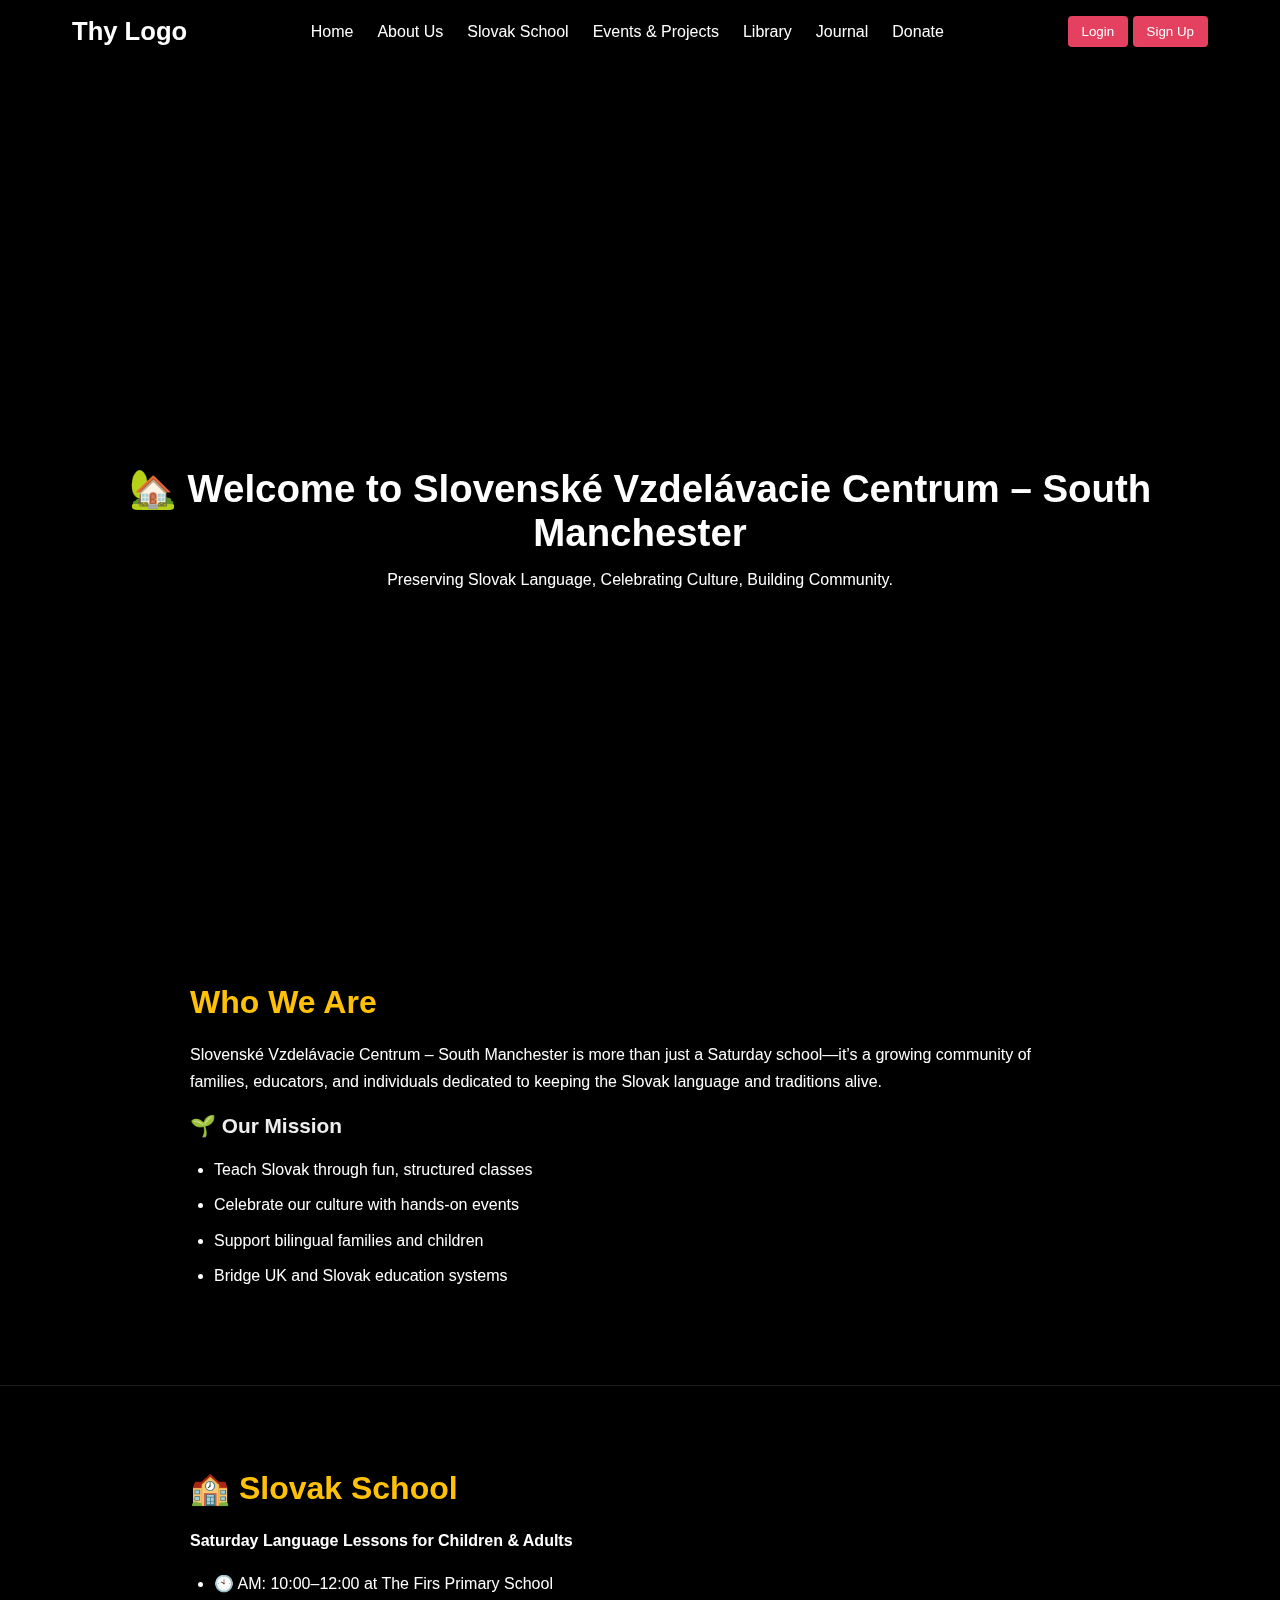
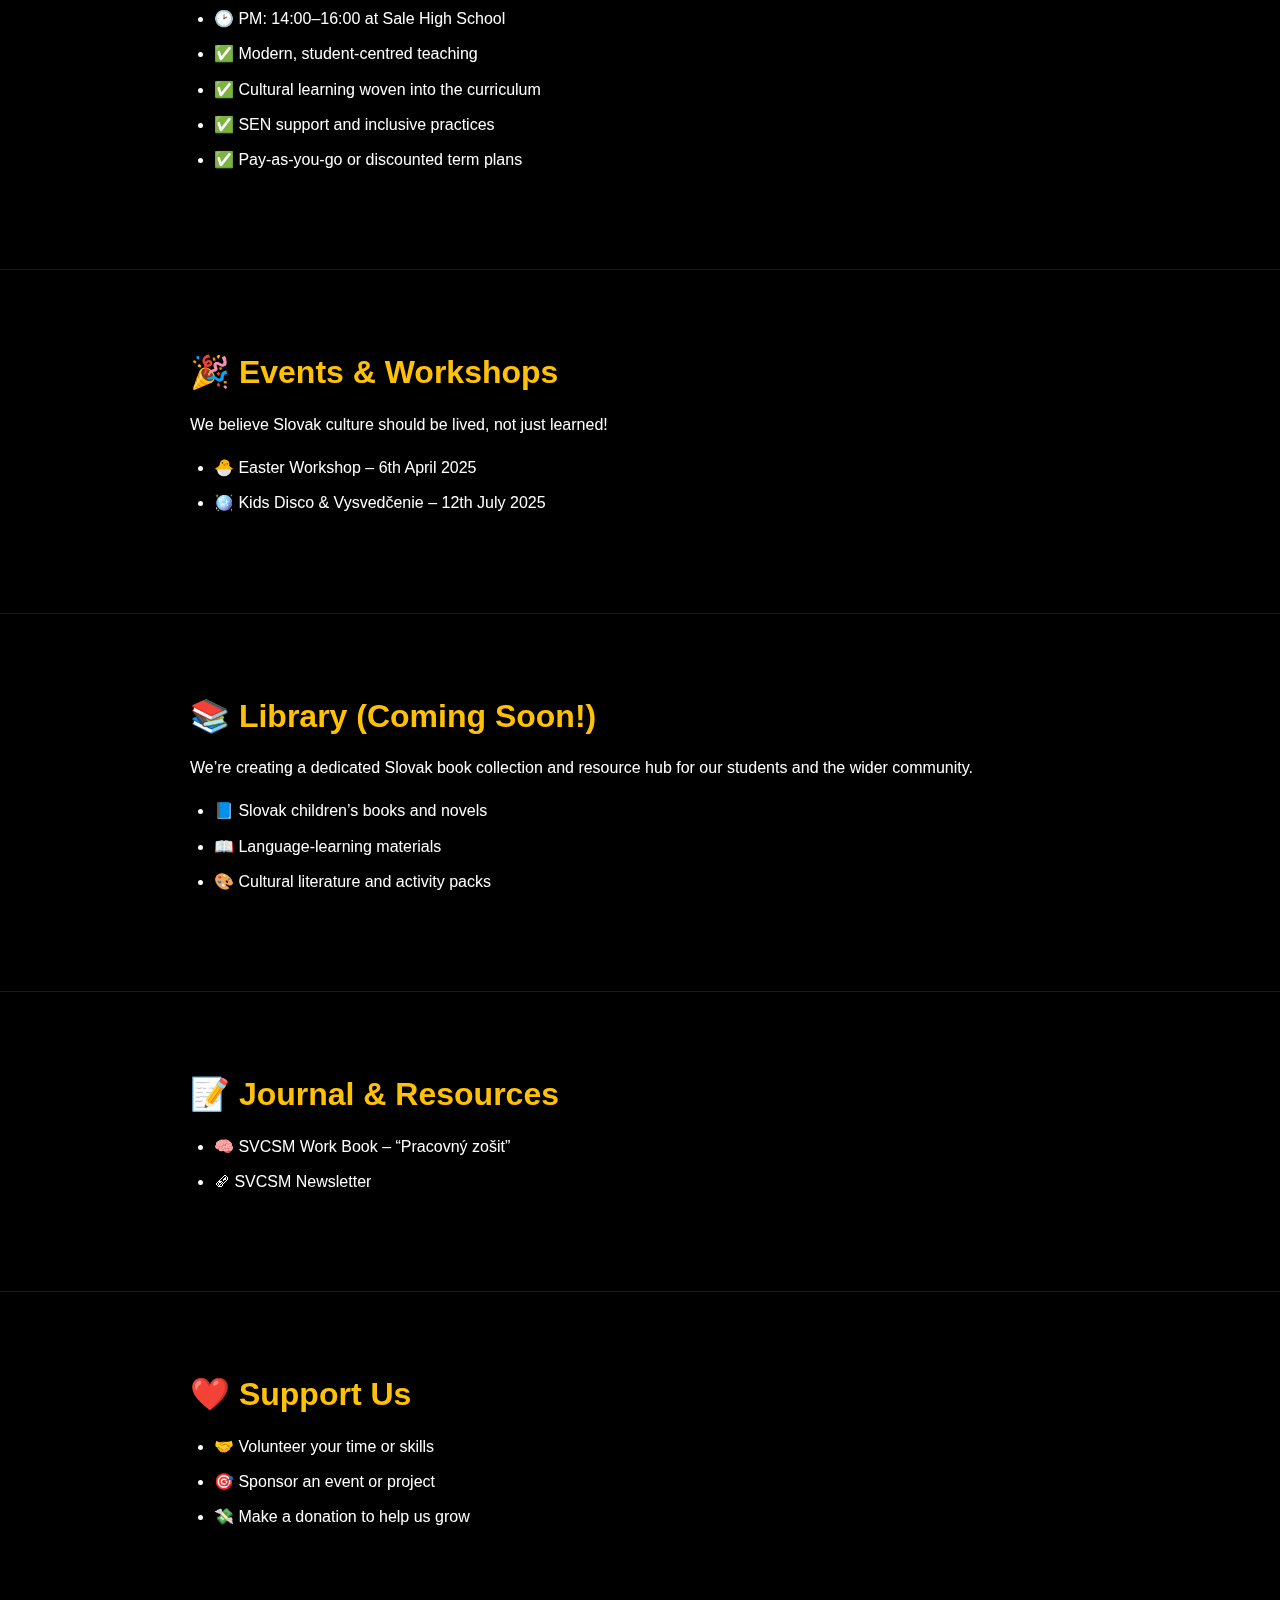
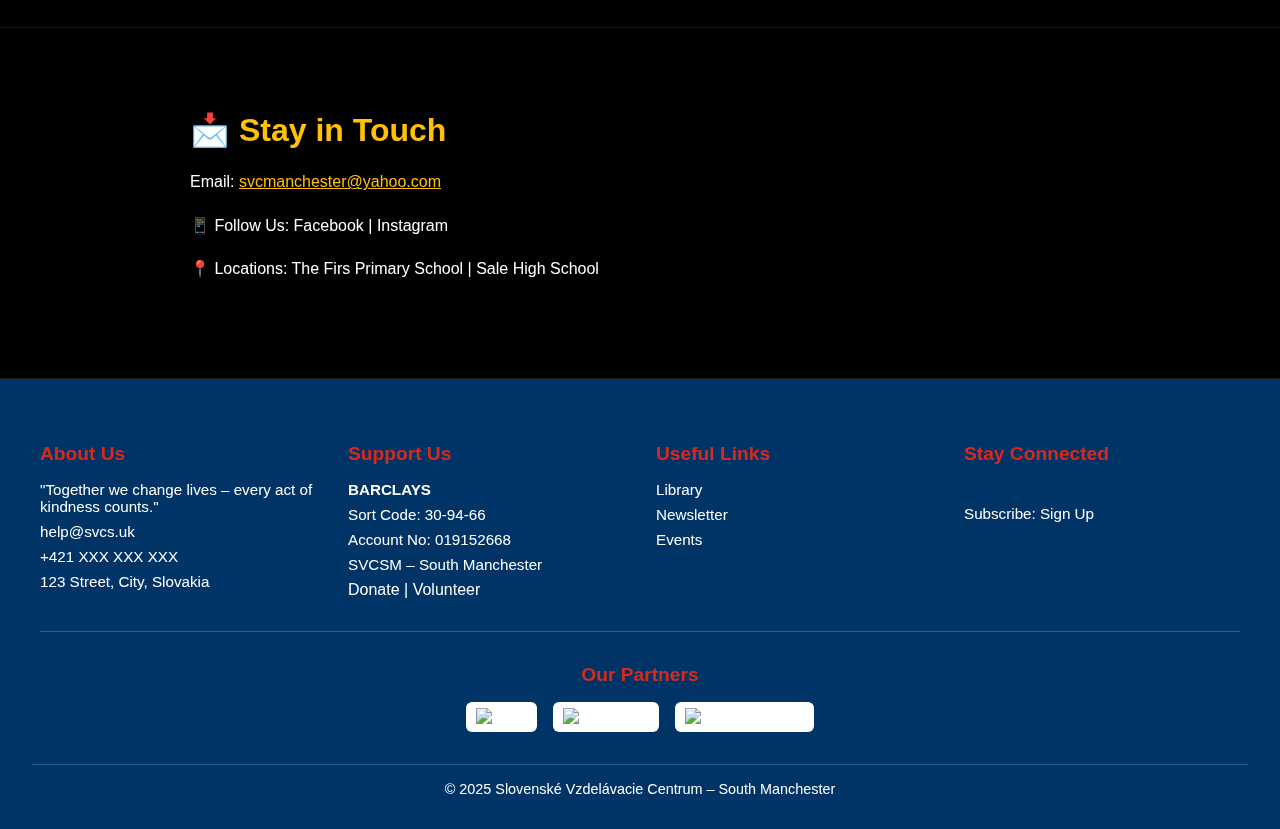
==== index.html @ 6790c88e "Update index.html" ====
<!DOCTYPE html>
<html lang="en">
<head>
  <meta charset="UTF-8" />
  <meta name="viewport" content="width=device-width, initial-scale=1.0"/>
  <title>Home</title>
  <link rel="stylesheet" href="css/index.css" />
</head>
<body>

  <!--Video Background -->
<div class="youtube-background">
  <iframe
    src="https://www.youtube.com/embed/wFijCHeNW6w?autoplay=1&mute=1&controls=0&showinfo=0&loop=1&playlist=wFijCHeNW6w&modestbranding=1"
    frameborder="0"
    allow="autoplay"
    allowfullscreen
  ></iframe>
</div>

  <!-- Header -->
  <header class="header">
    <div class="header-container">
      <div class="site-logo">Thy Logo</div>
      <nav class="nav" id="main-nav">
        <a href="index.html">Home</a>
        <a href="About_Us.html">About Us</a>
        <a href="Slovak_School.html">Slovak School</a>
        <a href="Events_&_Projects.html">Events & Projects</a>
        <a href="Library.html">Library</a>
        <a href="Journal.html">Journal</a>
        <a href="Journal.html">Donate</a>
      </nav>
      <div class="nav-right">
        <div class="auth-buttons">
          <button id="login-btn">Login</button>
          <button id="signup-btn">Sign Up</button>
        </div>
        <div class="burger" id="burger">
          <div></div><div></div><div></div>
        </div>
      </div>
    </div>
  </header>

  <!-- Hero Section -->
  <section class="hero">
    <div class="hero-video-container">
      <video autoplay muted loop playsinline>
        <source src="video/background.mp4" type="video/mp4" />
      </video>
      <div class="hero-text">
        <h1>🏡 Welcome to Slovenské Vzdelávacie Centrum – South Manchester</h1>
        <p>Preserving Slovak Language, Celebrating Culture, Building Community.</p>
      </div>
    </div>
  </section>

  <!-- Content Sections -->
  <main>
    <section id="about" class="section">
      <div class="section-content">
        <h2>Who We Are</h2>
        <p>Slovenské Vzdelávacie Centrum – South Manchester is more than just a Saturday school—it’s a growing community of families, educators, and individuals dedicated to keeping the Slovak language and traditions alive.</p>
        <h3>🌱 Our Mission</h3>
        <ul>
          <li>Teach Slovak through fun, structured classes</li>
          <li>Celebrate our culture with hands-on events</li>
          <li>Support bilingual families and children</li>
          <li>Bridge UK and Slovak education systems</li>
        </ul>
      </div>
    </section>

    <section id="school" class="section">
      <div class="section-content">
        <h2>🏫 Slovak School</h2>
        <p><strong>Saturday Language Lessons for Children & Adults</strong></p>
        <ul>
          <li>🕙 AM: 10:00–12:00 at The Firs Primary School</li>
          <li>🕑 PM: 14:00–16:00 at Sale High School</li>
          <li>✅ Modern, student-centred teaching</li>
          <li>✅ Cultural learning woven into the curriculum</li>
          <li>✅ SEN support and inclusive practices</li>
          <li>✅ Pay-as-you-go or discounted term plans</li>
        </ul>
      </div>
    </section>

    <section id="events" class="section">
      <div class="section-content">
        <h2>🎉 Events & Workshops</h2>
        <p>We believe Slovak culture should be lived, not just learned!</p>
        <ul>
          <li>🐣 Easter Workshop – 6th April 2025</li>
          <li>🪩 Kids Disco & Vysvedčenie – 12th July 2025</li>
        </ul>
      </div>
    </section>

    <section id="library" class="section">
      <div class="section-content">
        <h2>📚 Library (Coming Soon!)</h2>
        <p>We’re creating a dedicated Slovak book collection and resource hub for our students and the wider community.</p>
        <ul>
          <li>📘 Slovak children’s books and novels</li>
          <li>📖 Language-learning materials</li>
          <li>🎨 Cultural literature and activity packs</li>
        </ul>
      </div>
    </section>

    <section id="journal" class="section">
      <div class="section-content">
        <h2>📝 Journal & Resources</h2>
        <ul>
          <li>🧠 SVCSM Work Book – “Pracovný zošit”</li>
          <li>🗞 SVCSM Newsletter</li>
        </ul>
      </div>
    </section>

    <section id="support" class="section">
      <div class="section-content">
        <h2>❤️ Support Us</h2>
        <ul>
          <li>🤝 Volunteer your time or skills</li>
          <li>🎯 Sponsor an event or project</li>
          <li>💸 Make a donation to help us grow</li>
        </ul>
      </div>
    </section>

    <section id="contact" class="section">
      <div class="section-content">
        <h2>📩 Stay in Touch</h2>
        <p>Email: <a href="mailto:svcmanchester@yahoo.com" class="highlight-link">svcmanchester@yahoo.com</a></p>
        <p>📱 Follow Us: Facebook | Instagram</p>
        <p>📍 Locations: The Firs Primary School | Sale High School</p>
      </div>
    </section>
  </main>

  <!-- Modals -->
  <div class="modal" id="login-modal">
    <div class="modal-box">
      <span class="close" data-close="login-modal">&times;</span>
      <h2>Login</h2>
      <form>
        <input type="email" placeholder="Email" required />
        <input type="password" placeholder="Password" required />
        <button type="submit">Login</button>
        <p>Or login with:</p>
        <button class="fb">Facebook</button>
        <button class="google">Google</button>
      </form>
    </div>
  </div>

  <div class="modal" id="signup-modal">
    <div class="modal-box">
      <span class="close" data-close="signup-modal">&times;</span>
      <h2>Sign Up</h2>
      <form>
        <input type="email" placeholder="Email" required />
        <input type="password" placeholder="Password" required />
        <input type="password" placeholder="Confirm Password" required />
        <button type="submit">Sign Up</button>
        <p>Or sign up with:</p>
        <button class="fb">Facebook</button>
        <button class="google">Google</button>
      </form>
    </div>
  </div>

  <!-- Footer -->
<footer class="footer">
  <div class="footer-top">
    <div class="footer-box">
      <h3><i class="fas fa-info-circle"></i> About Us</h3>
      <p>"Together we change lives – every act of kindness counts."</p>
      <p><i class="fas fa-envelope"></i> help@svcs.uk</p>
      <p><i class="fas fa-phone-alt"></i> +421 XXX XXX XXX</p>
      <p><i class="fas fa-map-marker-alt"></i> 123 Street, City, Slovakia</p>
    </div>

    <div class="footer-box">
      <h3><i class="fas fa-hands-helping"></i> Support Us</h3>
      <p><strong>BARCLAYS</strong></p>
      <p>Sort Code: 30-94-66</p>
      <p>Account No: 019152668</p>
      <p>SVCSM – South Manchester</p>
      <a href="#support">Donate</a> | <a href="#support">Volunteer</a>
    </div>

    <div class="footer-box">
      <h3><i class="fas fa-link"></i> Useful Links</h3>
      <ul>
        <li><a href="#library">Library</a></li>
        <li><a href="#journal">Newsletter</a></li>
        <li><a href="#events">Events</a></li>
      </ul>
    </div>

    <div class="footer-box">
      <h3><i class="fas fa-share-alt"></i> Stay Connected</h3>
      <div class="social-icons">
        <a href="#"><i class="fab fa-facebook-f"></i></a>
        <a href="#"><i class="fab fa-instagram"></i></a>
        <a href="#"><i class="fab fa-youtube"></i></a>
      </div>
      <p>Subscribe: <a href="#">Sign Up</a></p>
    </div>
  </div>

  <!-- Partner Logos (now bottom full-width) -->
  <div class="footer-partners">
    <h3><i class="fas fa-ribbon"></i> Our Partners</h3>
    <div class="partner-logos">
      <img src="img/logo-umb.png" alt="UMB" />
      <img src="img/logo-morrisons.png" alt="Morrisons" />
      <img src="img/logo-cafe.png" alt="Porta134 Café" />
    </div>
  </div>

  <div class="footer-bottom">
    <p>&copy; 2025 Slovenské Vzdelávacie Centrum – South Manchester</p>
  </div>
</footer>

  <script src="scripts/index.js" defer></script>
</body>
</html>
---- css/index.css ----
/* Base Reset */
* {
  margin: 0;
  padding: 0;
  box-sizing: border-box;
}
html {
  scroll-behavior: smooth;
}
body {
  font-family: Arial, sans-serif;
  background-color: #000;
  color: #fff;
}

/* Video Background */
.youtube-background {
  position: fixed;
  top: 0;
  left: 0;
  width: 100%;
  height: 100%;
  overflow: hidden;
  z-index: -1;
}

.youtube-background iframe {
  position: absolute;
  top: 50%;
  left: 50%;
  width: 100vw;
  height: 56.25vw;      
  min-width: 177.77vh;   
  min-height: 100vh;
  transform: translate(-50%, -50%);
  pointer-events: none; 
  border: none;
}

/* Header */
.header {
  position: fixed;
  top: 0;
  width: 100%;
  background: rgba(0,0,0,0.7);
  backdrop-filter: blur(10px);
  z-index: 999;
  animation: slideDown 0.7s ease-in-out;
}
.header-container {
  max-width: 1200px;
  margin: 0 auto;
  padding: 1rem 2rem;
  display: flex;
  align-items: center;
  justify-content: space-between;
  flex-wrap: wrap;
}
.site-logo {
  font-size: 1.6rem;
  font-weight: bold;
  color: #fff;
}

/* Navigtion */
.nav {
  display: flex;
  flex-wrap: wrap;
  justify-content: center;
  gap: 1.5rem;
}
.nav a {
  color: white;
  text-decoration: none;
  position: relative;
  font-weight: 500;
}
.nav a::after {
  content: "";
  width: 0;
  height: 2px;
  background: #fff;
  position: absolute;
  bottom: -3px;
  left: 0;
  transition: width 0.3s ease;
}
.nav a:hover::after {
  width: 100%;
}

/* Auth Buttons & Burger */
.nav-right {
  display: flex;
  align-items: center;
  gap: 1rem;
}
.auth-buttons button {
  background: #e4405f;
  border: none;
  padding: 8px 14px;
  color: white;
  border-radius: 4px;
  cursor: pointer;
}
.burger {
  display: none;
  flex-direction: column;
  gap: 4px;
  cursor: pointer;
}
.burger div {
  width: 25px;
  height: 3px;
  background: white;
}

/* Hero Section */
.hero {
  height: 100vh;
  display: flex;
  justify-content: center;
  align-items: center;
  text-align: center;
  padding: 2rem;
}
.hero h1 {
  font-size: 2.4rem;
  margin-bottom: 1rem;
}

/* Content Sections */
.section {
  display: flex;
  justify-content: center;
  padding: 5rem 2rem;
  background-color: rgba(0, 0, 0, 0.85);
  border-bottom: 1px solid rgba(255, 255, 255, 0.1);
}
.section-content {
  max-width: 900px;
  width: 100%;
  text-align: left;
}
.section h2, .section h3 {
  font-weight: 700;
  line-height: 1.4;
  margin-bottom: 1rem;
}
.section h2 {
  font-size: 2rem;
  color: #ffc107;
}
.section h3 {
  font-size: 1.3rem;
  color: #eee;
}
.section p {
  line-height: 1.7;
  font-size: 1rem;
  margin-bottom: 1rem;
}
.section ul {
  margin: 1rem 0;
  padding-left: 1.5rem;
  line-height: 1.7;
  font-size: 1rem;
}
.section ul li {
  margin-bottom: 0.5rem;
}

/* Modals */
.modal {
  display: none;
  position: fixed;
  z-index: 1001;
  top: 0;
  left: 0;
  background: rgba(0,0,0,0.8);
  width: 100%;
  height: 100%;
  justify-content: center;
  align-items: center;
}
.modal-box {
  background: white;
  color: black;
  padding: 2rem;
  border-radius: 10px;
  width: 90%;
  max-width: 400px;
  position: relative;
}
.modal-box input,
.modal-box button {
  width: 100%;
  margin: 0.5rem 0;
  padding: 10px;
}
.modal-box .fb {
  background-color: #3B5998;
  color: white;
}
.modal-box .google {
  background-color: #dd4b39;
  color: white;
}
.close {
  position: absolute;
  right: 15px;
  top: 10px;
  font-size: 24px;
  cursor: pointer;
}

/* Footer */
.footer {
  background-color: #003366;
  color: #fff;
  padding: 4rem 2rem 2rem;
}

.footer-top {
  display: grid;
  grid-template-columns: repeat(auto-fit, minmax(250px, 1fr));
  gap: 2rem;
  max-width: 1200px;
  margin: 0 auto 2rem;
}

.footer-box h3 {
  color: #D52B1E;
  margin-bottom: 1rem;
  font-size: 1.2rem;
}
.footer-box p,
.footer-box li {
  font-size: 0.95rem;
  margin-bottom: 0.5rem;
}
.footer-box a {
  color: #fff;
  text-decoration: none;
}
.footer-box a:hover {
  text-decoration: underline;
}
.footer-box ul {
  list-style: none;
  padding: 0;
}

.social-icons a {
  margin-right: 0.5rem;
  font-size: 1.3rem;
  color: white;
}

.footer-partners {
  max-width: 1200px;
  margin: 0 auto 2rem;
  padding-top: 2rem;
  border-top: 1px solid rgba(255,255,255,0.2);
  text-align: center;
}

.footer-partners h3 {
  color: #D52B1E;
  margin-bottom: 1rem;
  font-size: 1.2rem;
}

.partner-logos {
  display: flex;
  justify-content: center;
  flex-wrap: wrap;
  gap: 1rem;
}

.partner-logos img {
  max-height: 50px;
  background: white;
  padding: 6px 10px;
  border-radius: 6px;
}

.footer-bottom {
  text-align: center;
  font-size: 0.9rem;
  border-top: 1px solid rgba(255,255,255,0.2);
  padding-top: 1rem;
}

/* Animations & Responsive */
@keyframes slideDown {
  from { transform: translateY(-30px); opacity: 0; }
  to   { transform: translateY(0); opacity: 1; }
}
@media (max-width: 768px) {
  .nav {
    display: none;
    flex-direction: column;
    width: 100%;
    background: rgba(0, 0, 0, 0.95);
    padding: 1rem;
    border-radius: 8px;
  }
  .nav.active {
    display: flex;
  }
  .burger {
    display: flex;
  }
}

.highlight-link {
  color: #ffc107;
  font-weight: 500;
  text-decoration: underline;
}
.highlight-link:hover {
  color: #fff;
  text-decoration: none;
}
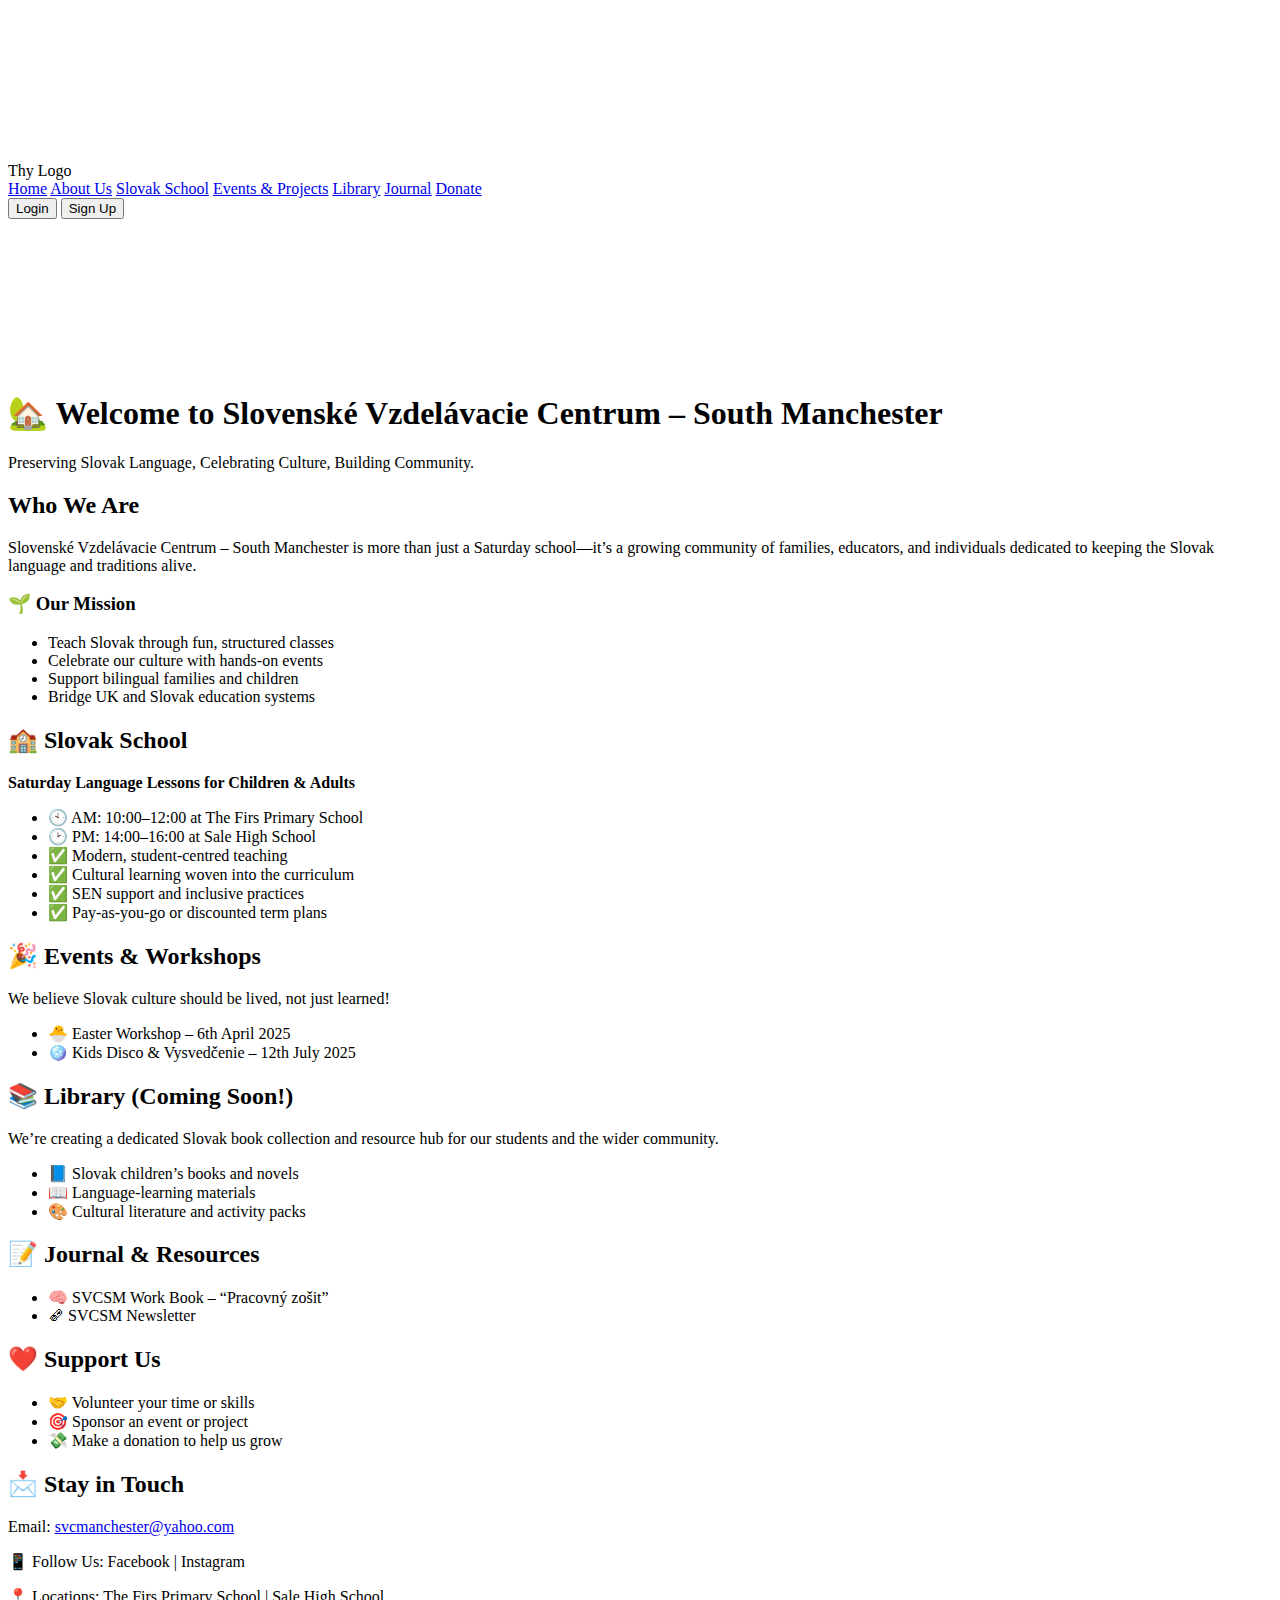
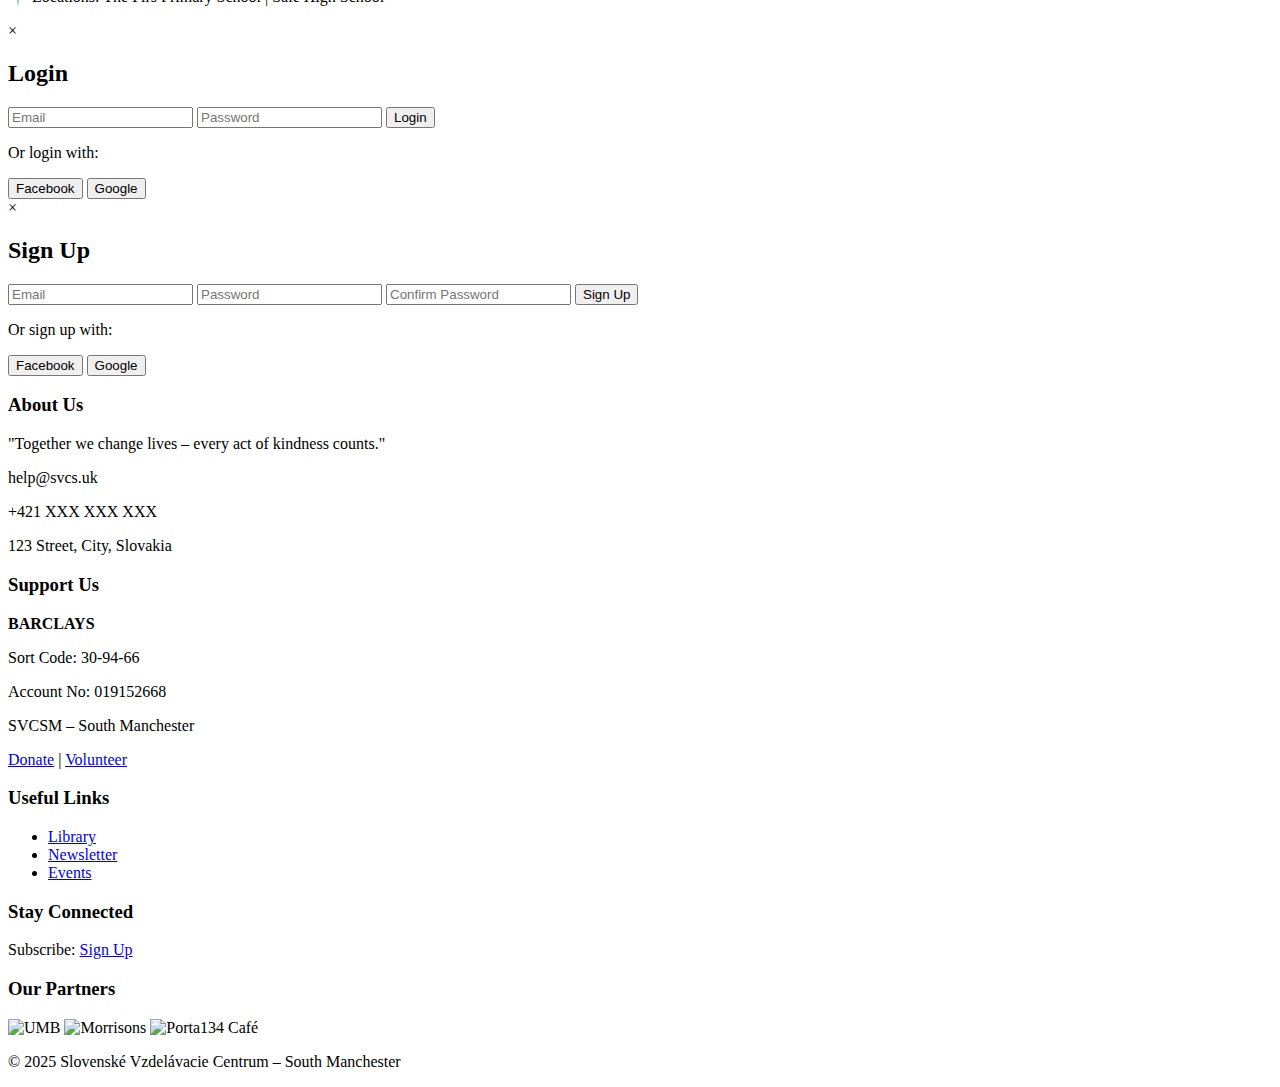
==== commit 88b11e4b: "Update index.html" ====
--- a/index.html
+++ b/index.html
@@ -3,12 +3,12 @@
 <head>
   <meta charset="UTF-8" />
   <meta name="viewport" content="width=device-width, initial-scale=1.0"/>
-  <title>Home</title>
-  <link rel="stylesheet" href="css/index.css" />
+  <title>Slovenské Vzdelávacie Centrum – South Manchester</title>
+  <link rel="stylesheet" href="css/style.css" />
 </head>
 <body>
 
-  <!--Video Background -->
+  <!-- 🎥 Video Background -->
 <div class="youtube-background">
   <iframe
     src="https://www.youtube.com/embed/wFijCHeNW6w?autoplay=1&mute=1&controls=0&showinfo=0&loop=1&playlist=wFijCHeNW6w&modestbranding=1"
@@ -18,12 +18,12 @@
   ></iframe>
 </div>
 
-  <!-- Header -->
+  <!-- 🔝 Header -->
   <header class="header">
     <div class="header-container">
       <div class="site-logo">Thy Logo</div>
       <nav class="nav" id="main-nav">
-        <a href="index.html">Home</a>
+        <a href="Home.html">Home</a>
         <a href="About_Us.html">About Us</a>
         <a href="Slovak_School.html">Slovak School</a>
         <a href="Events_&_Projects.html">Events & Projects</a>
@@ -43,7 +43,7 @@
     </div>
   </header>
 
-  <!-- Hero Section -->
+  <!-- 🏡 Hero Section -->
   <section class="hero">
     <div class="hero-video-container">
       <video autoplay muted loop playsinline>
@@ -56,7 +56,7 @@
     </div>
   </section>
 
-  <!-- Content Sections -->
+  <!-- 📚 Content Sections -->
   <main>
     <section id="about" class="section">
       <div class="section-content">
@@ -141,7 +141,7 @@
     </section>
   </main>
 
-  <!-- Modals -->
+  <!-- 🔐 Modals -->
   <div class="modal" id="login-modal">
     <div class="modal-box">
       <span class="close" data-close="login-modal">&times;</span>
@@ -173,7 +173,7 @@
     </div>
   </div>
 
-  <!-- Footer -->
+  <!-- 📦 Footer -->
 <footer class="footer">
   <div class="footer-top">
     <div class="footer-box">
@@ -213,7 +213,7 @@
     </div>
   </div>
 
-  <!-- Partner Logos (now bottom full-width) -->
+  <!-- 📦 Partner Logos (now bottom full-width) -->
   <div class="footer-partners">
     <h3><i class="fas fa-ribbon"></i> Our Partners</h3>
     <div class="partner-logos">
@@ -228,6 +228,6 @@
   </div>
 </footer>
 
-  <script src="scripts/index.js" defer></script>
+  <script src="js/script.js" defer></script>
 </body>
 </html>
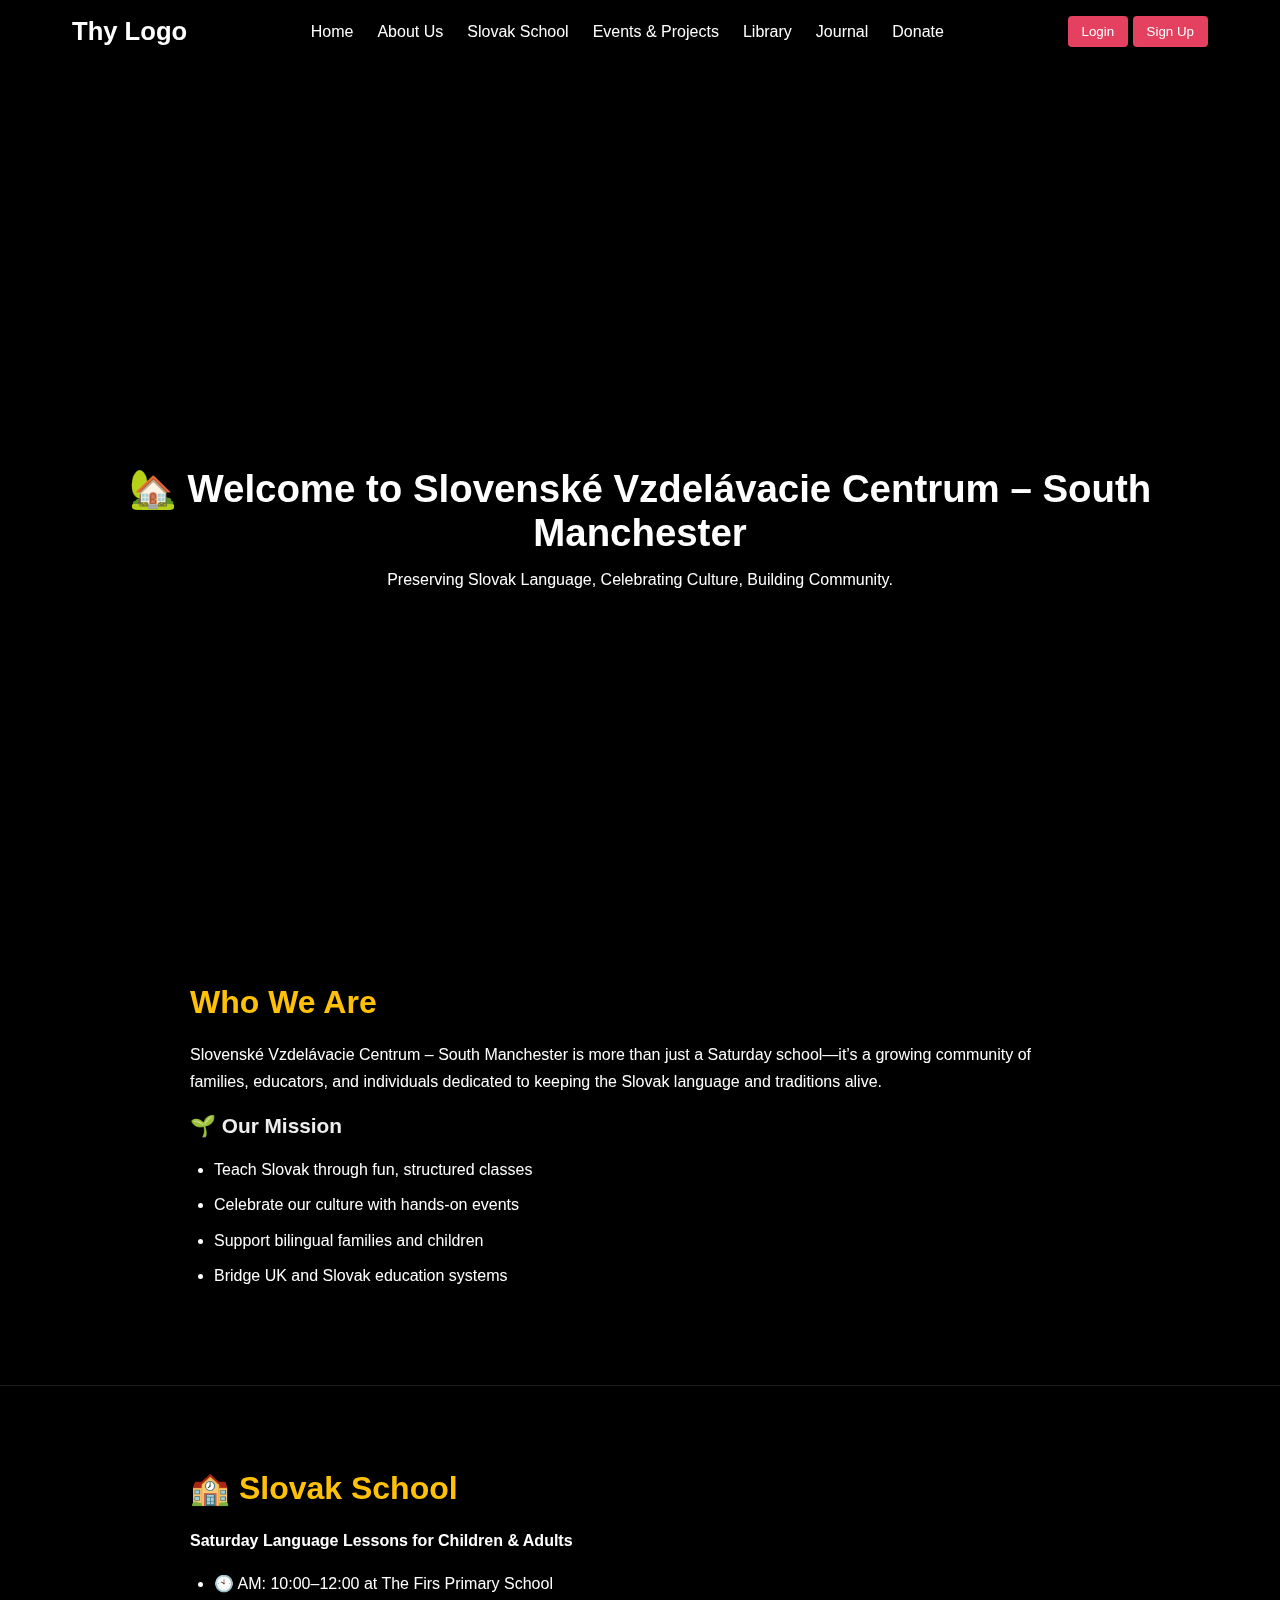
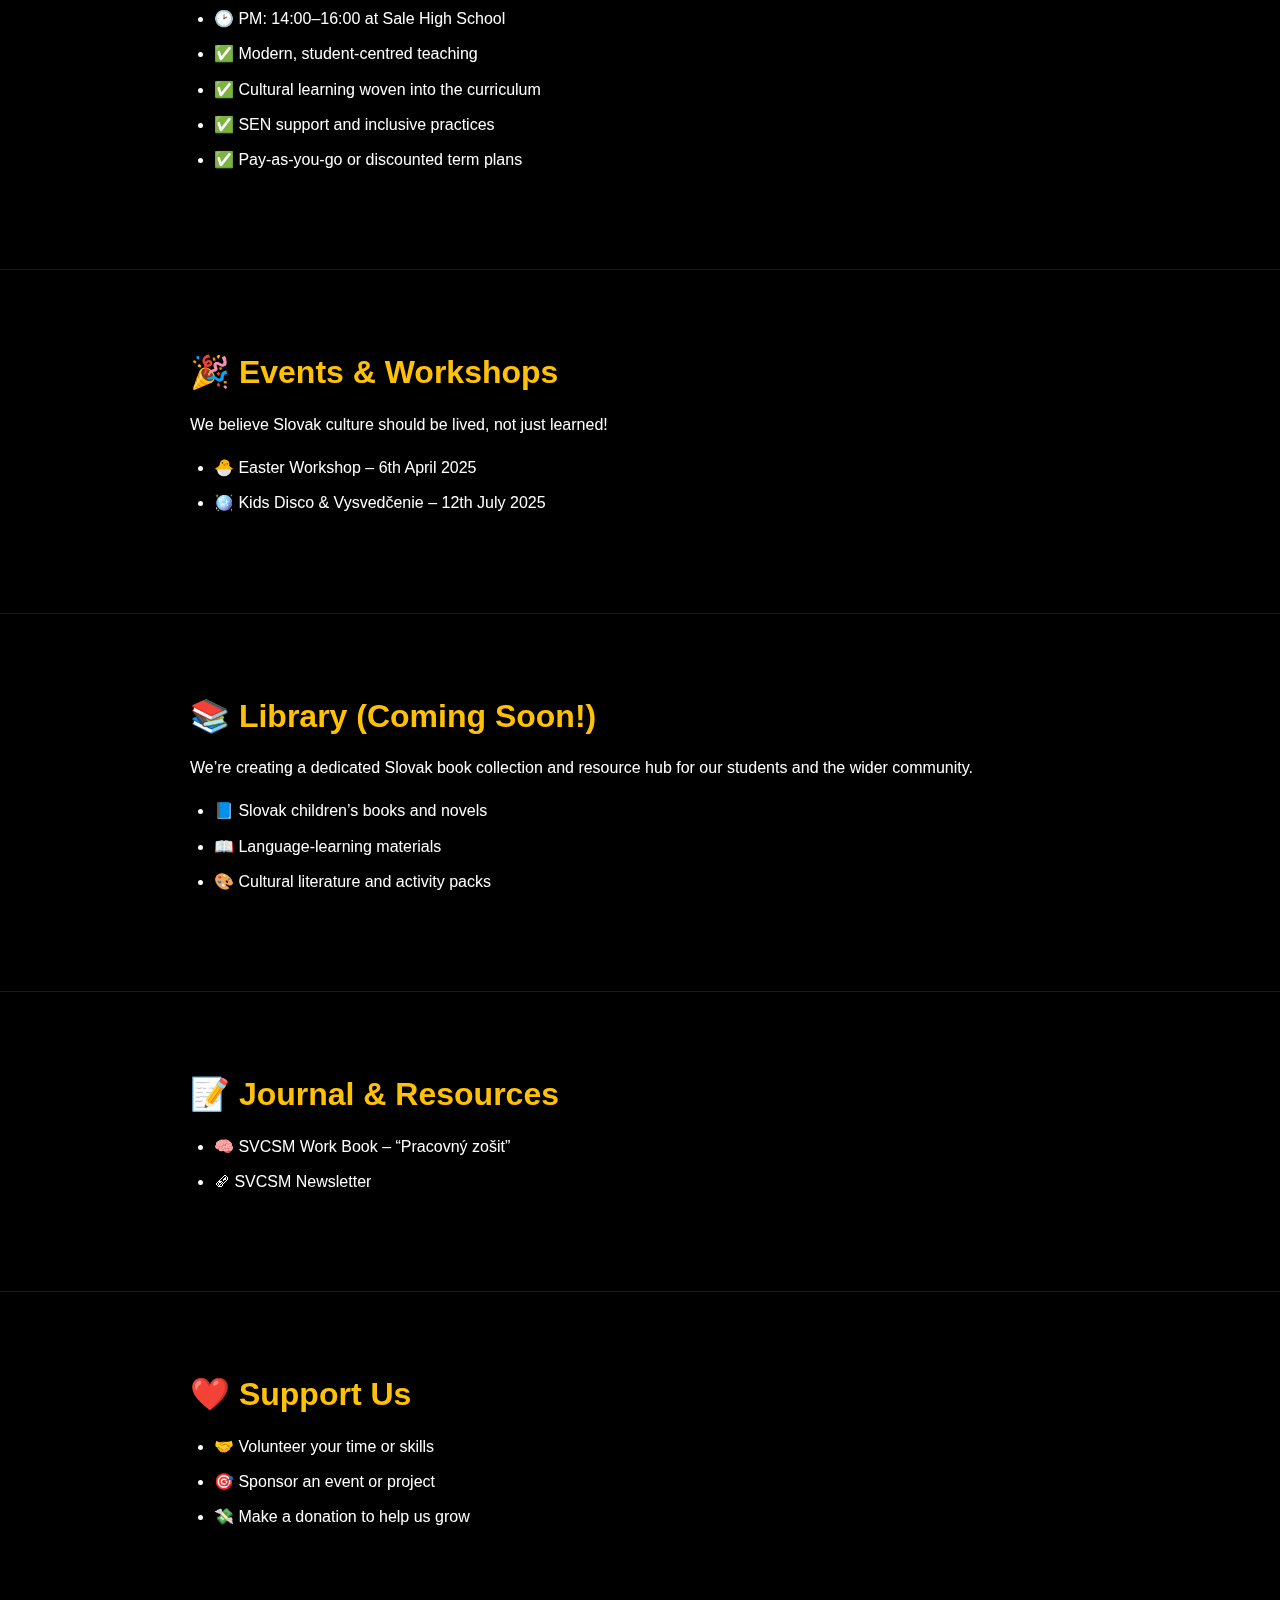
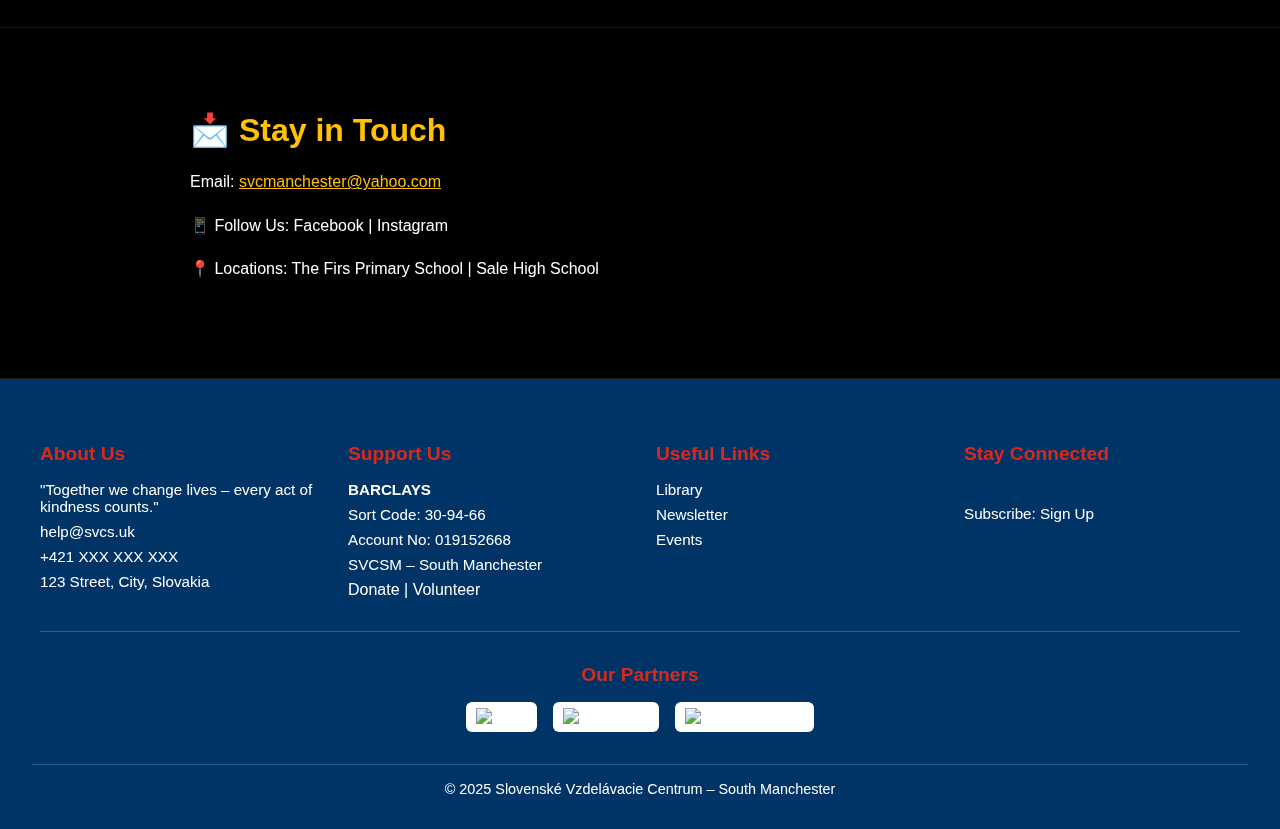
==== commit 6f071e21: "Update index.html" ====
--- a/index.html
+++ b/index.html
@@ -4,7 +4,7 @@
   <meta charset="UTF-8" />
   <meta name="viewport" content="width=device-width, initial-scale=1.0"/>
   <title>Slovenské Vzdelávacie Centrum – South Manchester</title>
-  <link rel="stylesheet" href="css/style.css" />
+  <link rel="stylesheet" href="css/index.css" />
 </head>
 <body>
 
@@ -23,7 +23,7 @@
     <div class="header-container">
       <div class="site-logo">Thy Logo</div>
       <nav class="nav" id="main-nav">
-        <a href="Home.html">Home</a>
+        <a href="index.html">Home</a>
         <a href="About_Us.html">About Us</a>
         <a href="Slovak_School.html">Slovak School</a>
         <a href="Events_&_Projects.html">Events & Projects</a>
@@ -228,6 +228,6 @@
   </div>
 </footer>
 
-  <script src="js/script.js" defer></script>
+  <script src="scripts/index.js" defer></script>
 </body>
 </html>
--- a/css/index.css
+++ b/css/index.css
@@ -0,0 +1,325 @@
+/* === Base Reset === */
+* {
+  margin: 0;
+  padding: 0;
+  box-sizing: border-box;
+}
+html {
+  scroll-behavior: smooth;
+}
+body {
+  font-family: Arial, sans-serif;
+  background-color: #000;
+  color: #fff;
+}
+
+/* === Video Background ===  */
+.youtube-background {
+  position: fixed;
+  top: 0;
+  left: 0;
+  width: 100%;
+  height: 100%;
+  overflow: hidden;
+  z-index: -1;
+}
+
+.youtube-background iframe {
+  position: absolute;
+  top: 50%;
+  left: 50%;
+  width: 100vw;
+  height: 56.25vw;      
+  min-width: 177.77vh;   
+  min-height: 100vh;
+  transform: translate(-50%, -50%);
+  pointer-events: none; 
+  border: none;
+}
+
+/* === Header === */
+.header {
+  position: fixed;
+  top: 0;
+  width: 100%;
+  background: rgba(0,0,0,0.7);
+  backdrop-filter: blur(10px);
+  z-index: 999;
+  animation: slideDown 0.7s ease-in-out;
+}
+.header-container {
+  max-width: 1200px;
+  margin: 0 auto;
+  padding: 1rem 2rem;
+  display: flex;
+  align-items: center;
+  justify-content: space-between;
+  flex-wrap: wrap;
+}
+.site-logo {
+  font-size: 1.6rem;
+  font-weight: bold;
+  color: #fff;
+}
+
+/* === Navigation === */
+.nav {
+  display: flex;
+  flex-wrap: wrap;
+  justify-content: center;
+  gap: 1.5rem;
+}
+.nav a {
+  color: white;
+  text-decoration: none;
+  position: relative;
+  font-weight: 500;
+}
+.nav a::after {
+  content: "";
+  width: 0;
+  height: 2px;
+  background: #fff;
+  position: absolute;
+  bottom: -3px;
+  left: 0;
+  transition: width 0.3s ease;
+}
+.nav a:hover::after {
+  width: 100%;
+}
+
+/* === Auth Buttons & Burger === */
+.nav-right {
+  display: flex;
+  align-items: center;
+  gap: 1rem;
+}
+.auth-buttons button {
+  background: #e4405f;
+  border: none;
+  padding: 8px 14px;
+  color: white;
+  border-radius: 4px;
+  cursor: pointer;
+}
+.burger {
+  display: none;
+  flex-direction: column;
+  gap: 4px;
+  cursor: pointer;
+}
+.burger div {
+  width: 25px;
+  height: 3px;
+  background: white;
+}
+
+/* === Hero Section === */
+.hero {
+  height: 100vh;
+  display: flex;
+  justify-content: center;
+  align-items: center;
+  text-align: center;
+  padding: 2rem;
+}
+.hero h1 {
+  font-size: 2.4rem;
+  margin-bottom: 1rem;
+}
+
+/* === Content Sections === */
+.section {
+  display: flex;
+  justify-content: center;
+  padding: 5rem 2rem;
+  background-color: rgba(0, 0, 0, 0.85);
+  border-bottom: 1px solid rgba(255, 255, 255, 0.1);
+}
+.section-content {
+  max-width: 900px;
+  width: 100%;
+  text-align: left;
+}
+.section h2, .section h3 {
+  font-weight: 700;
+  line-height: 1.4;
+  margin-bottom: 1rem;
+}
+.section h2 {
+  font-size: 2rem;
+  color: #ffc107;
+}
+.section h3 {
+  font-size: 1.3rem;
+  color: #eee;
+}
+.section p {
+  line-height: 1.7;
+  font-size: 1rem;
+  margin-bottom: 1rem;
+}
+.section ul {
+  margin: 1rem 0;
+  padding-left: 1.5rem;
+  line-height: 1.7;
+  font-size: 1rem;
+}
+.section ul li {
+  margin-bottom: 0.5rem;
+}
+
+/* === Modals === */
+.modal {
+  display: none;
+  position: fixed;
+  z-index: 1001;
+  top: 0;
+  left: 0;
+  background: rgba(0,0,0,0.8);
+  width: 100%;
+  height: 100%;
+  justify-content: center;
+  align-items: center;
+}
+.modal-box {
+  background: white;
+  color: black;
+  padding: 2rem;
+  border-radius: 10px;
+  width: 90%;
+  max-width: 400px;
+  position: relative;
+}
+.modal-box input,
+.modal-box button {
+  width: 100%;
+  margin: 0.5rem 0;
+  padding: 10px;
+}
+.modal-box .fb {
+  background-color: #3B5998;
+  color: white;
+}
+.modal-box .google {
+  background-color: #dd4b39;
+  color: white;
+}
+.close {
+  position: absolute;
+  right: 15px;
+  top: 10px;
+  font-size: 24px;
+  cursor: pointer;
+}
+
+/* === Footer === */
+.footer {
+  background-color: #003366;
+  color: #fff;
+  padding: 4rem 2rem 2rem;
+}
+
+.footer-top {
+  display: grid;
+  grid-template-columns: repeat(auto-fit, minmax(250px, 1fr));
+  gap: 2rem;
+  max-width: 1200px;
+  margin: 0 auto 2rem;
+}
+
+.footer-box h3 {
+  color: #D52B1E;
+  margin-bottom: 1rem;
+  font-size: 1.2rem;
+}
+.footer-box p,
+.footer-box li {
+  font-size: 0.95rem;
+  margin-bottom: 0.5rem;
+}
+.footer-box a {
+  color: #fff;
+  text-decoration: none;
+}
+.footer-box a:hover {
+  text-decoration: underline;
+}
+.footer-box ul {
+  list-style: none;
+  padding: 0;
+}
+
+.social-icons a {
+  margin-right: 0.5rem;
+  font-size: 1.3rem;
+  color: white;
+}
+
+.footer-partners {
+  max-width: 1200px;
+  margin: 0 auto 2rem;
+  padding-top: 2rem;
+  border-top: 1px solid rgba(255,255,255,0.2);
+  text-align: center;
+}
+
+.footer-partners h3 {
+  color: #D52B1E;
+  margin-bottom: 1rem;
+  font-size: 1.2rem;
+}
+
+.partner-logos {
+  display: flex;
+  justify-content: center;
+  flex-wrap: wrap;
+  gap: 1rem;
+}
+
+.partner-logos img {
+  max-height: 50px;
+  background: white;
+  padding: 6px 10px;
+  border-radius: 6px;
+}
+
+.footer-bottom {
+  text-align: center;
+  font-size: 0.9rem;
+  border-top: 1px solid rgba(255,255,255,0.2);
+  padding-top: 1rem;
+}
+
+/* === Animations & Responsive === */
+@keyframes slideDown {
+  from { transform: translateY(-30px); opacity: 0; }
+  to   { transform: translateY(0); opacity: 1; }
+}
+@media (max-width: 768px) {
+  .nav {
+    display: none;
+    flex-direction: column;
+    width: 100%;
+    background: rgba(0, 0, 0, 0.95);
+    padding: 1rem;
+    border-radius: 8px;
+  }
+  .nav.active {
+    display: flex;
+  }
+  .burger {
+    display: flex;
+  }
+}
+
+.highlight-link {
+  color: #ffc107;
+  font-weight: 500;
+  text-decoration: underline;
+}
+.highlight-link:hover {
+  color: #fff;
+  text-decoration: none;
+}
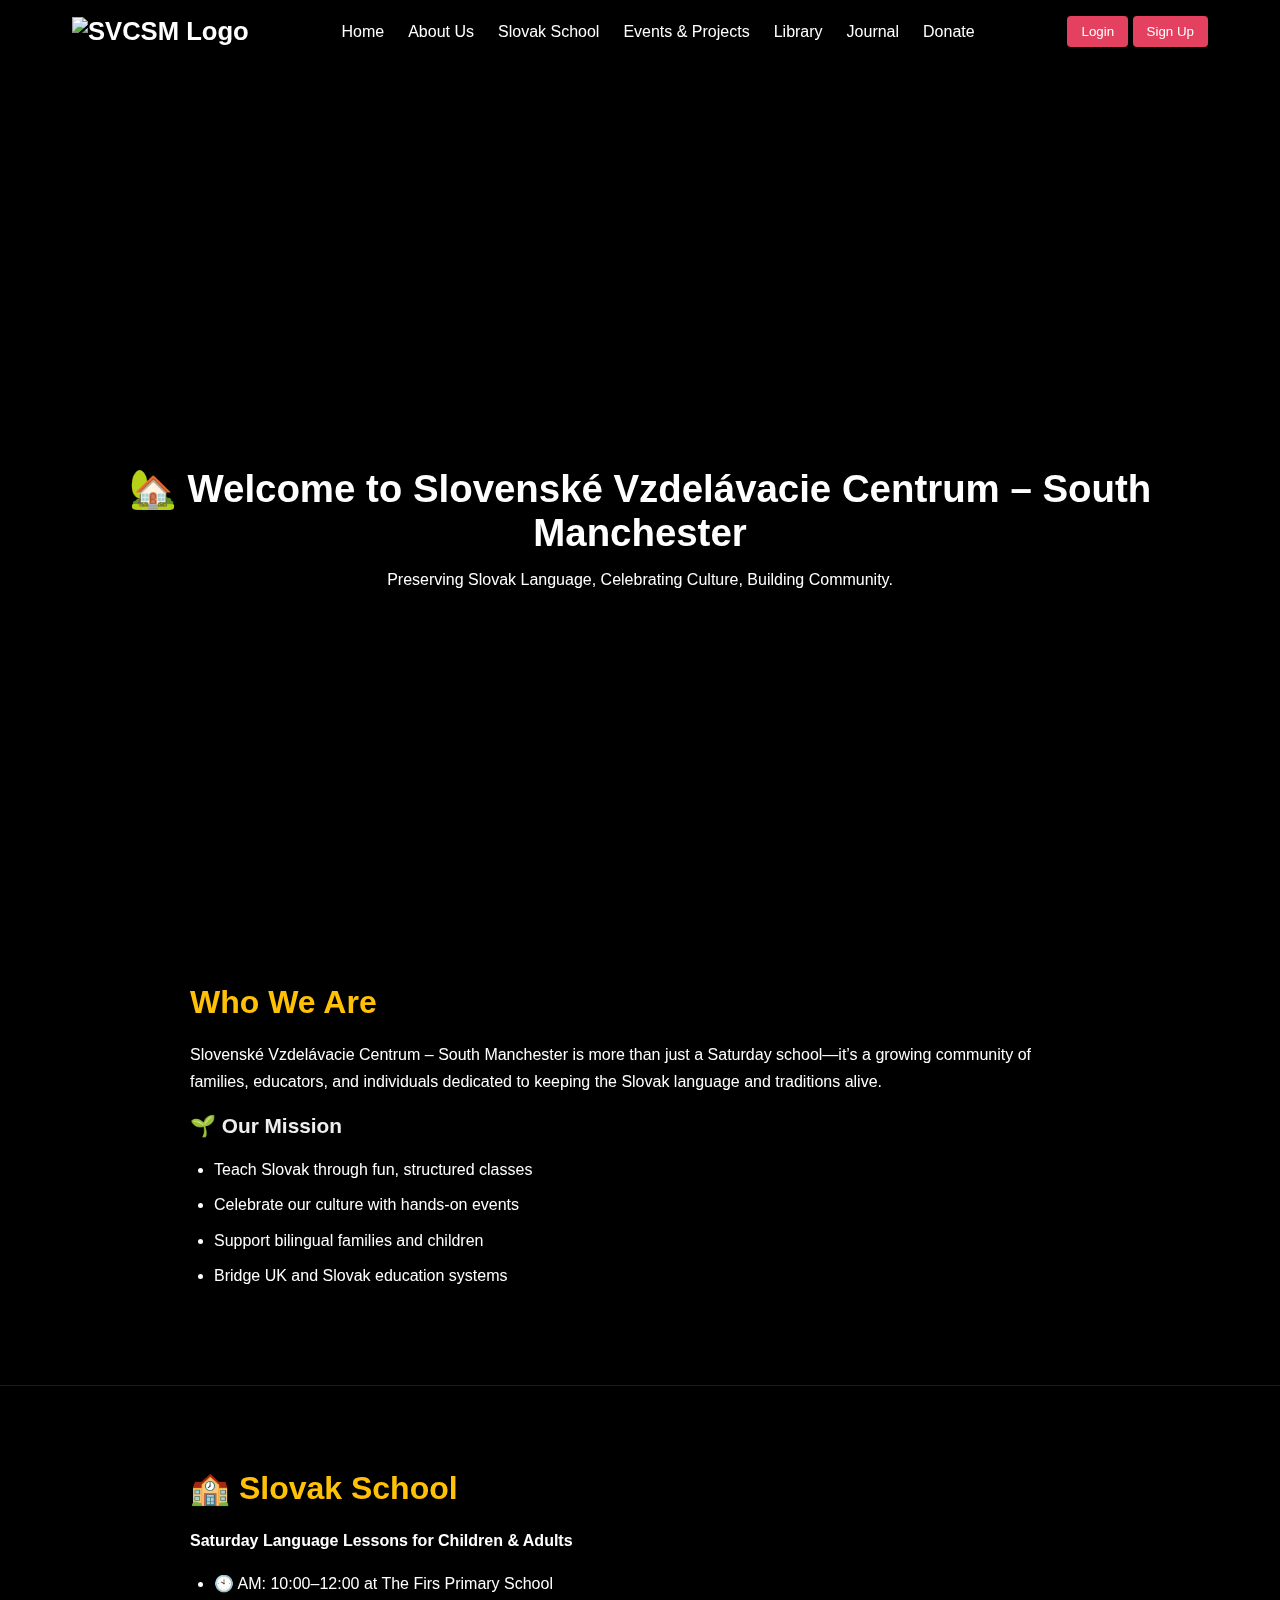
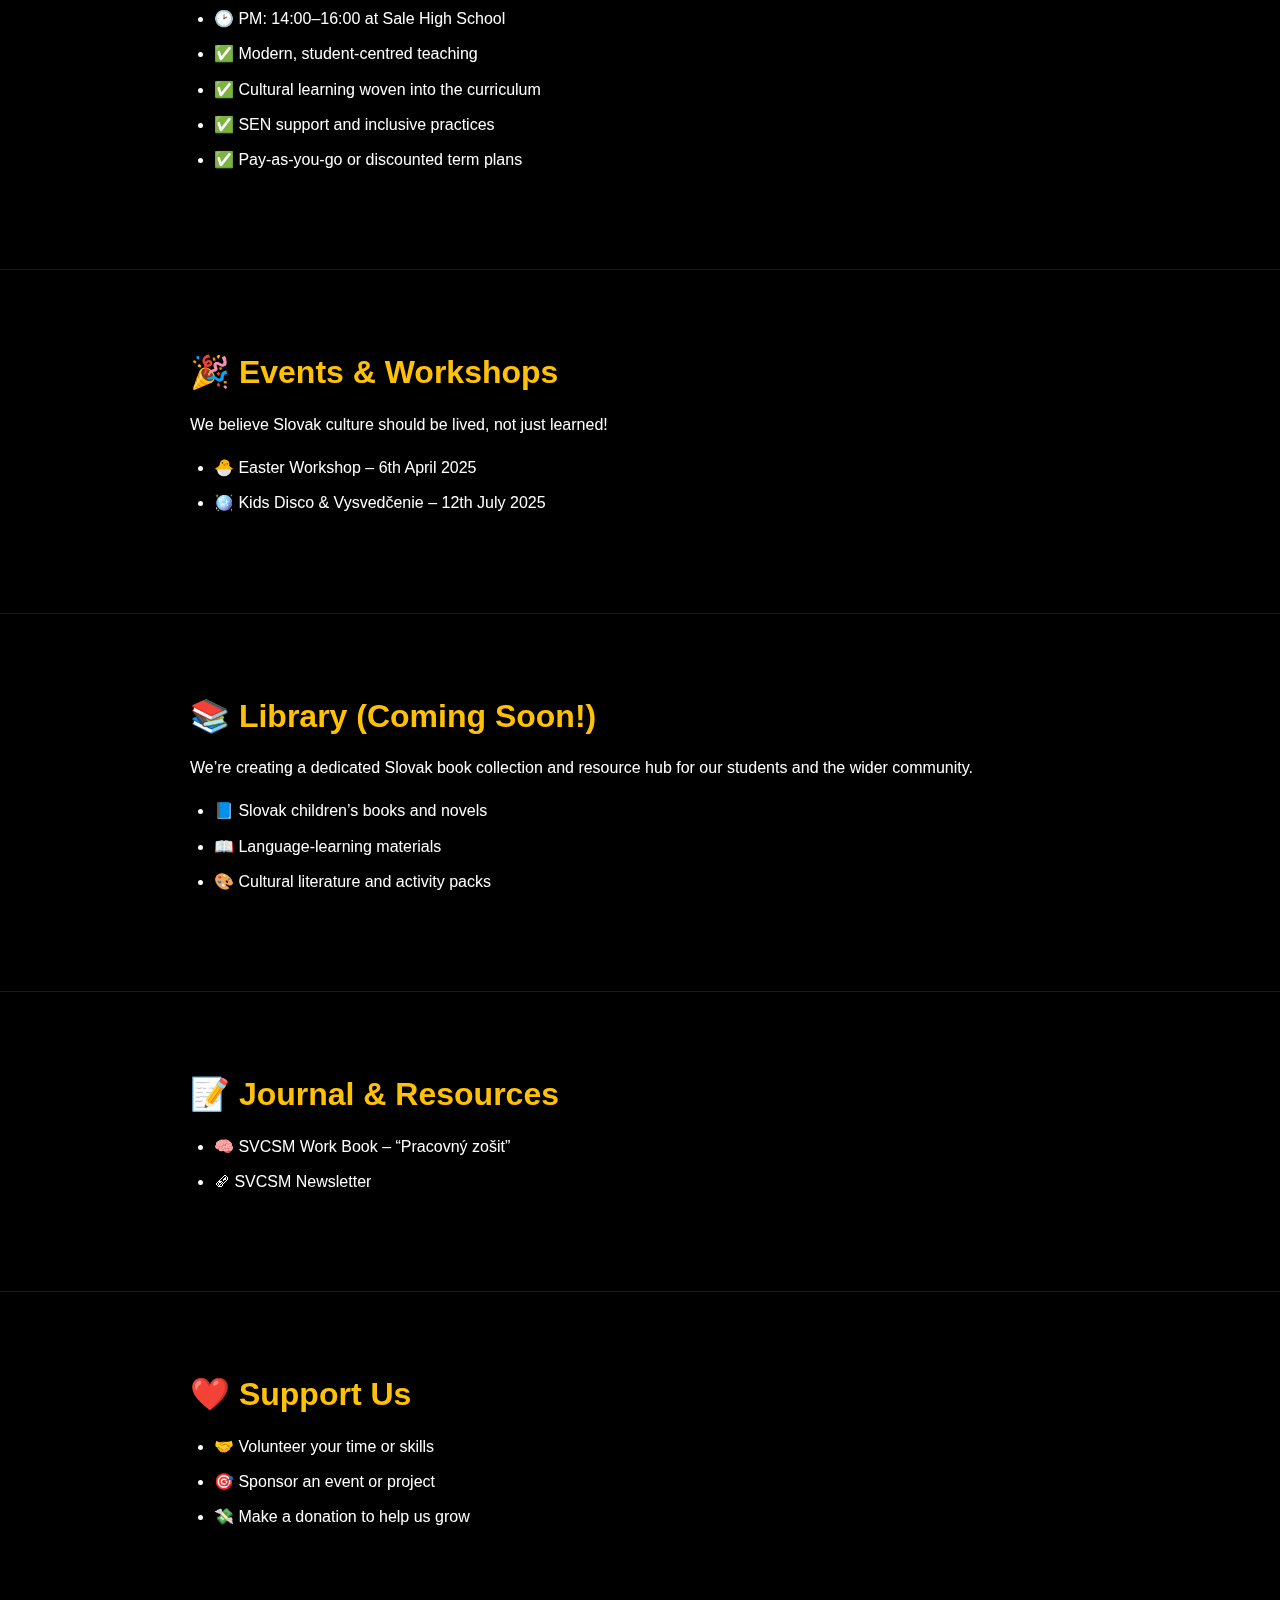
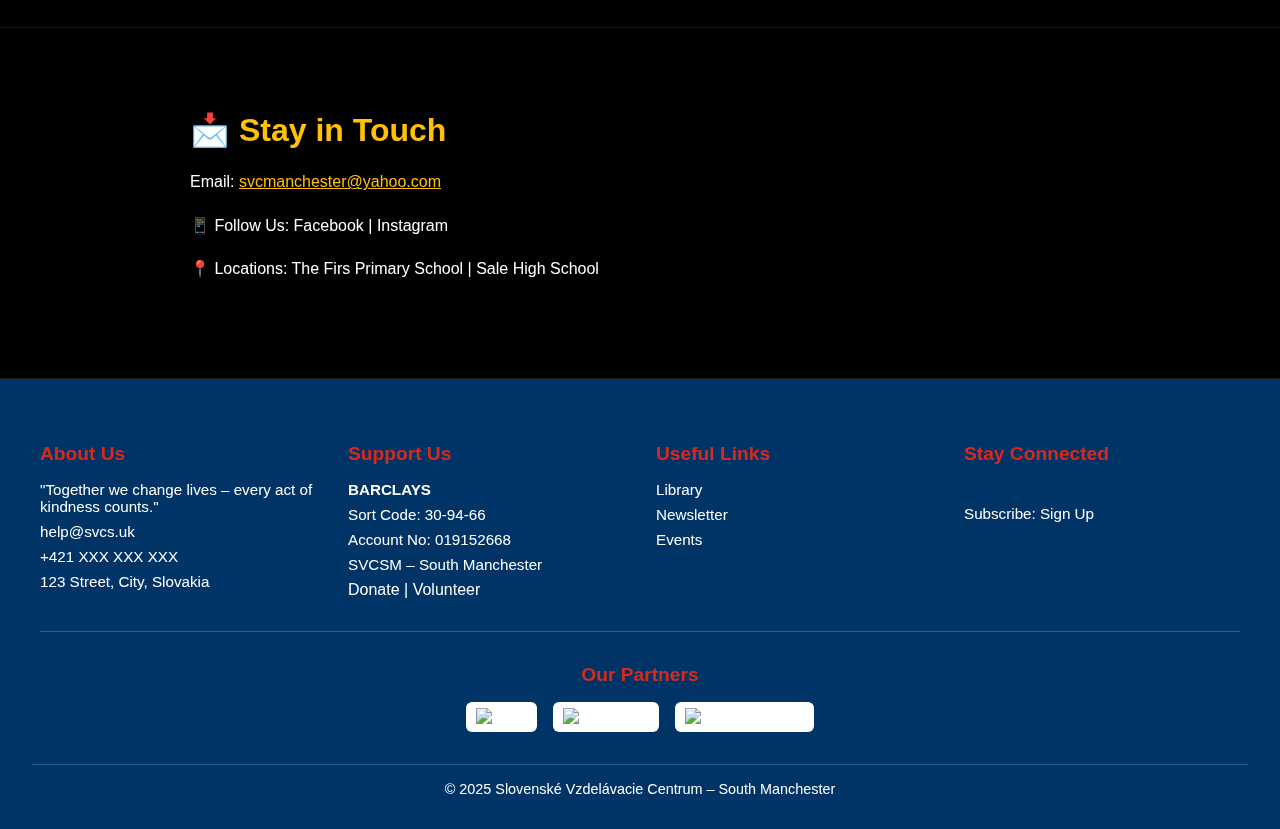
==== commit 250ad917: "Update index.html" ====
--- a/index.html
+++ b/index.html
@@ -21,7 +21,9 @@
   <!-- 🔝 Header -->
   <header class="header">
     <div class="header-container">
-      <div class="site-logo">Thy Logo</div>
+      <div class="site-logo">
+        <img src="images/Logo.PNG" alt="SVCSM Logo" class="logo-img" />
+      </div>
       <nav class="nav" id="main-nav">
         <a href="index.html">Home</a>
         <a href="About_Us.html">About Us</a>
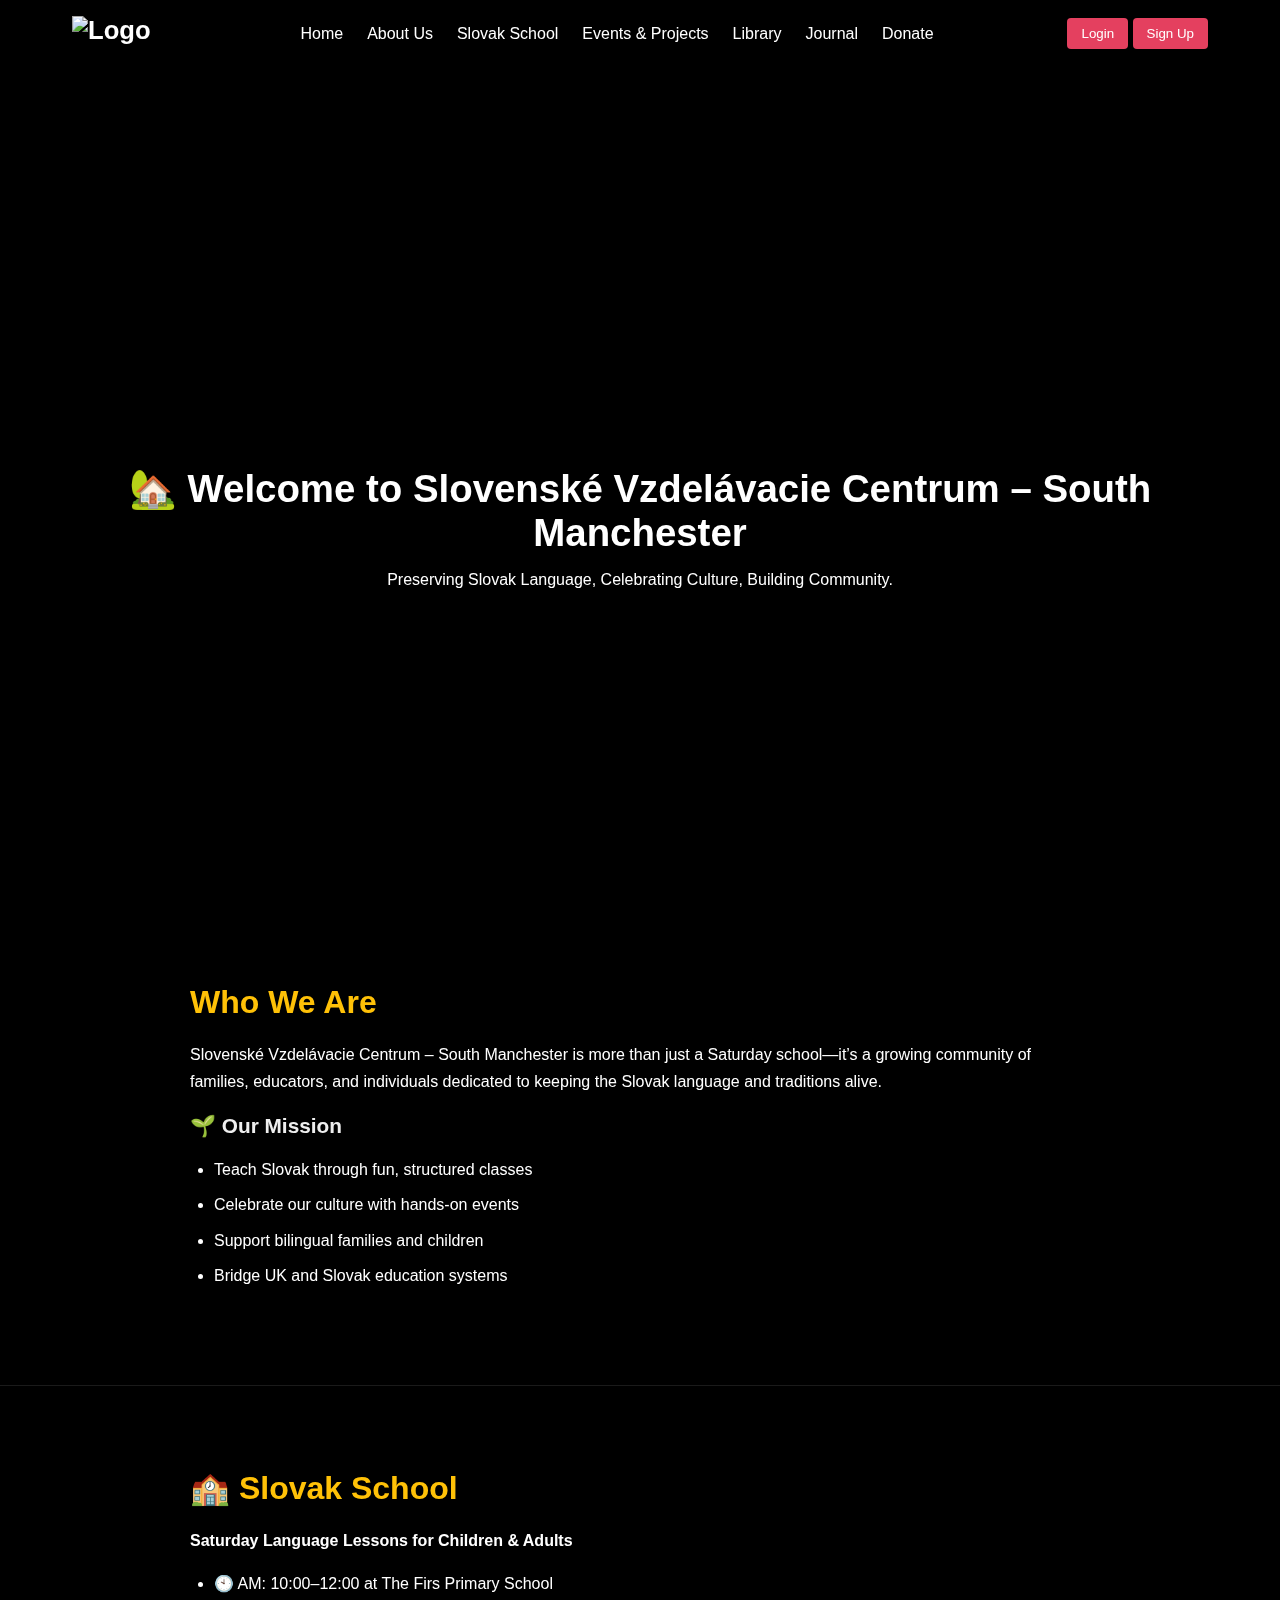
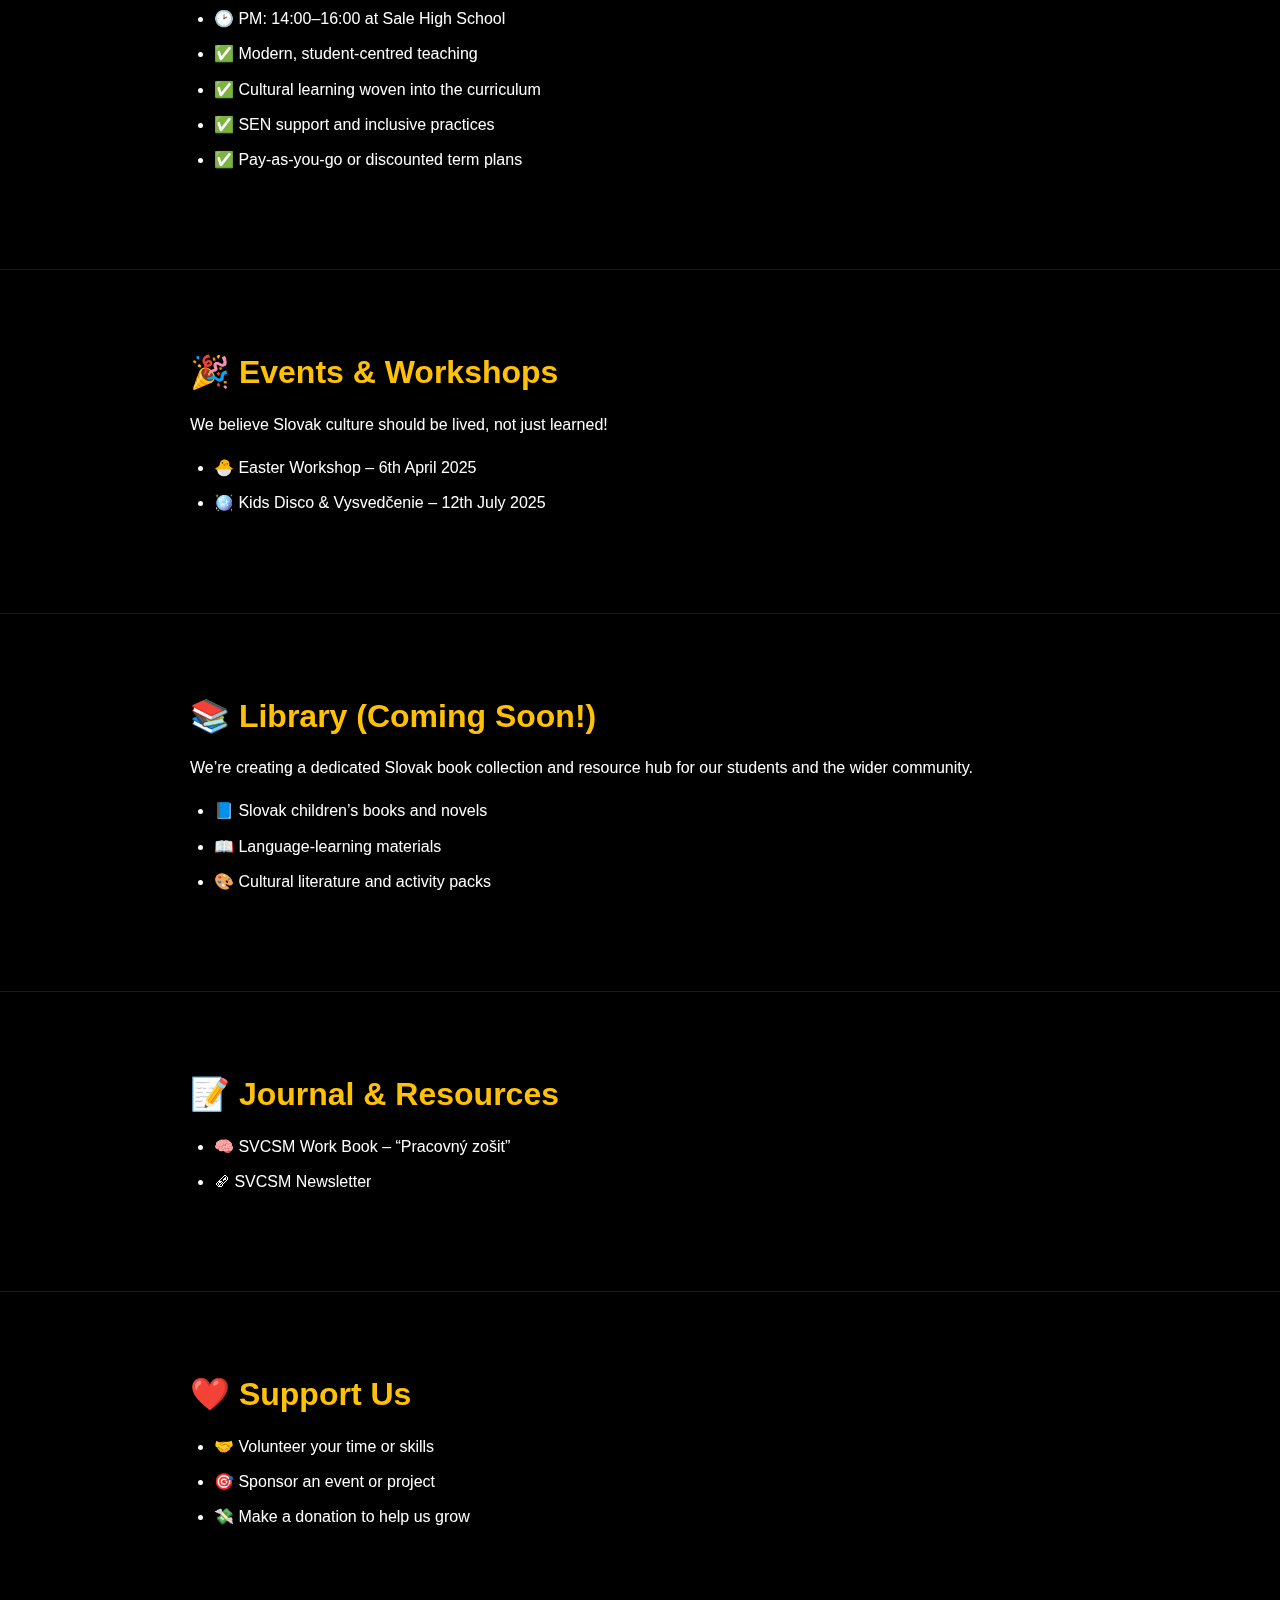
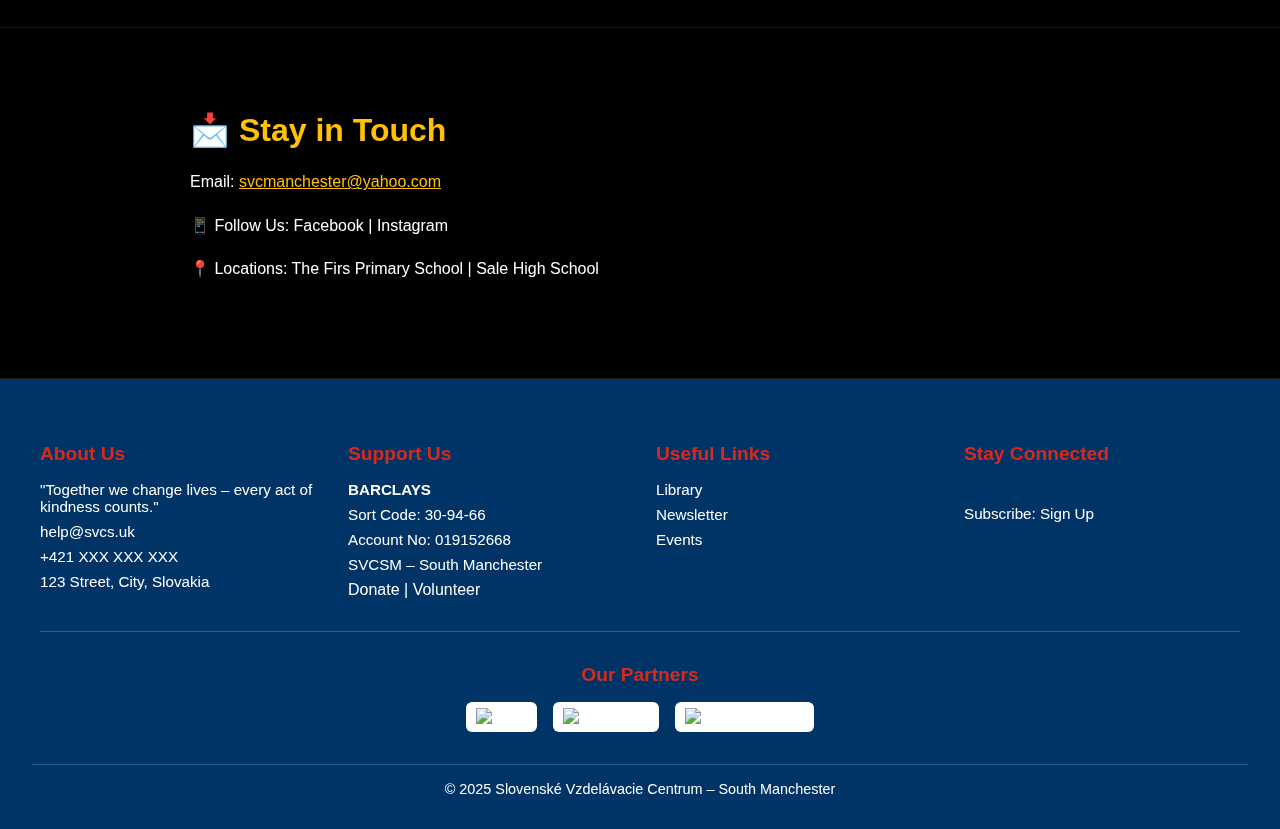
==== commit 22b28640: "Update index.html" ====
--- a/index.html
+++ b/index.html
@@ -22,7 +22,7 @@
   <header class="header">
     <div class="header-container">
       <div class="site-logo">
-        <img src="images/Logo.PNG" alt="SVCSM Logo" class="logo-img" />
+        <img src="images/Logo.PNG" alt="Logo" class="logo-img" />
       </div>
       <nav class="nav" id="main-nav">
         <a href="index.html">Home</a>
--- a/css/index.css
+++ b/css/index.css
@@ -55,11 +55,22 @@
   align-items: center;
   justify-content: space-between;
   flex-wrap: wrap;
+  gap: 1rem;
 }
 .site-logo {
   font-size: 1.6rem;
   font-weight: bold;
   color: #fff;
+}
+.site-logo {
+  display: flex;
+  align-items: center;
+  margin-right: 1rem;
+}
+.logo-img {
+  height: 35px;
+  width: auto;
+  object-fit: contain;
 }
 
 /* === Navigation === */
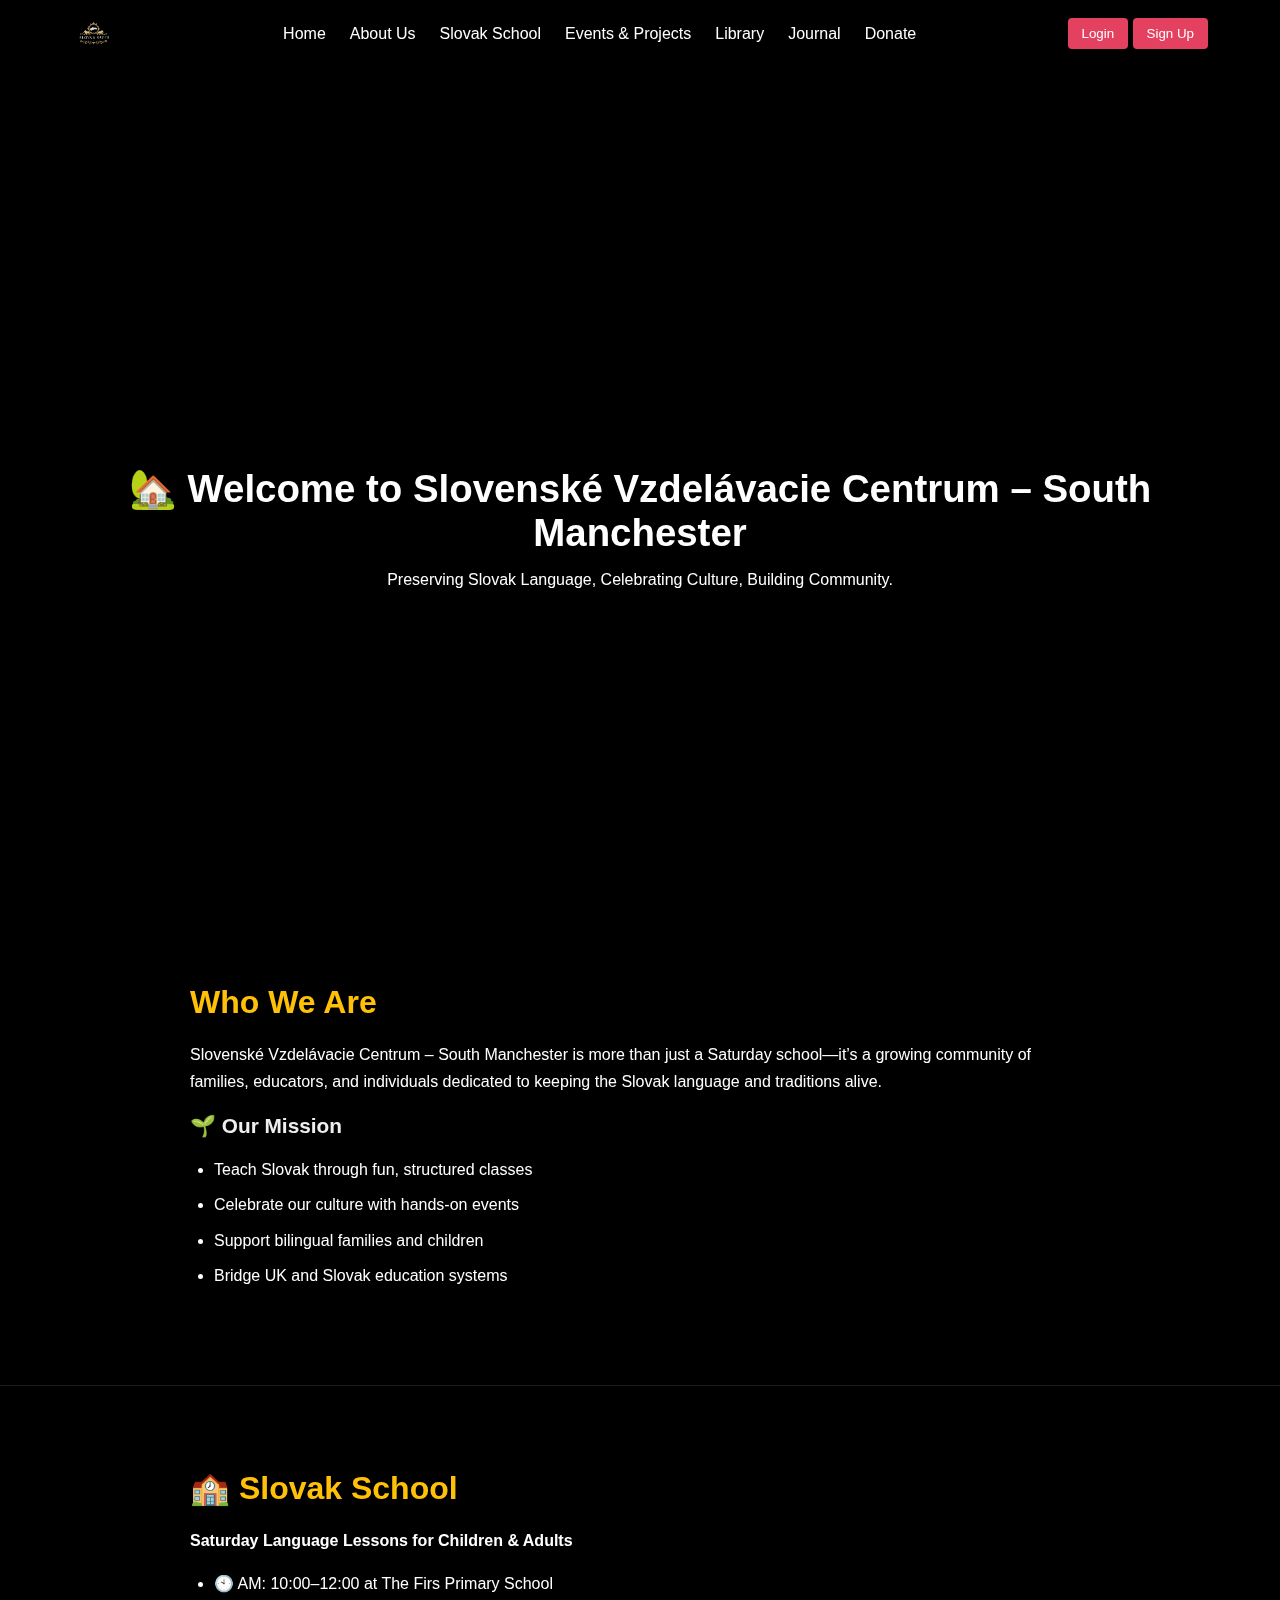
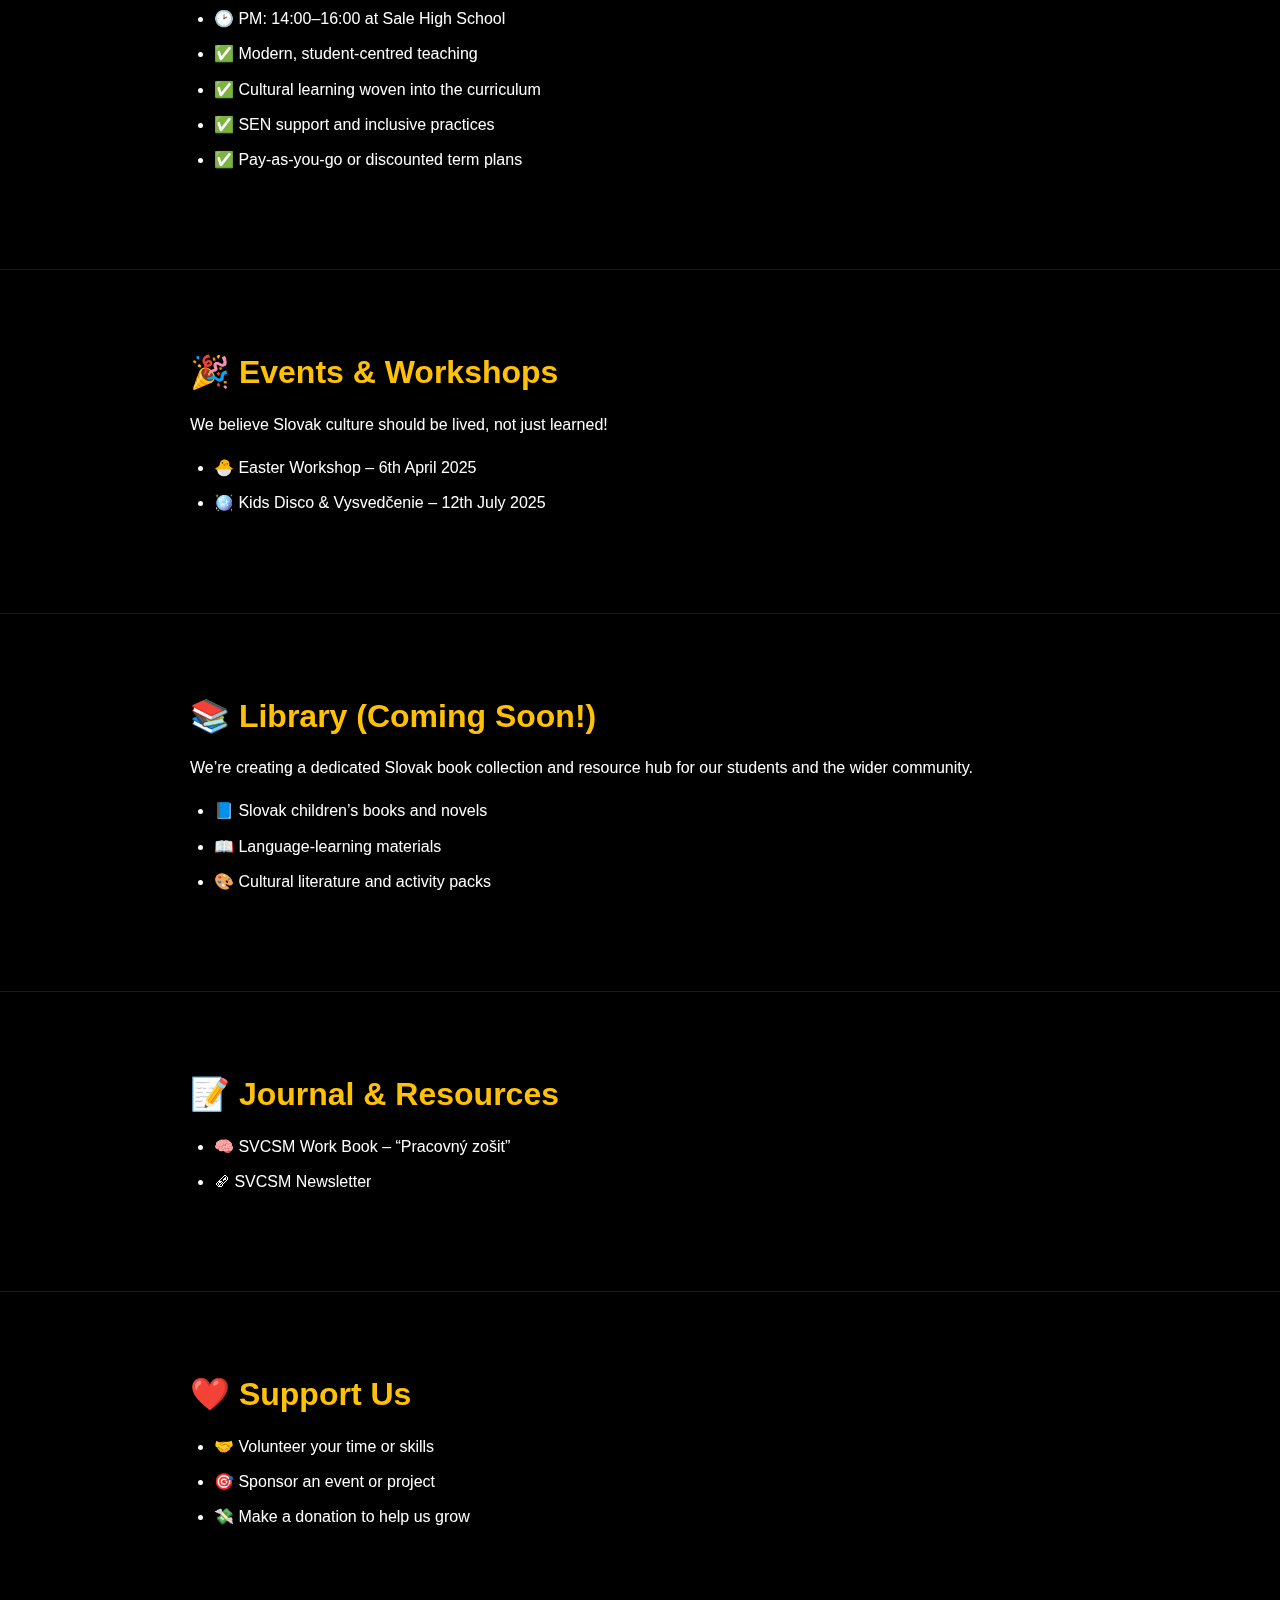
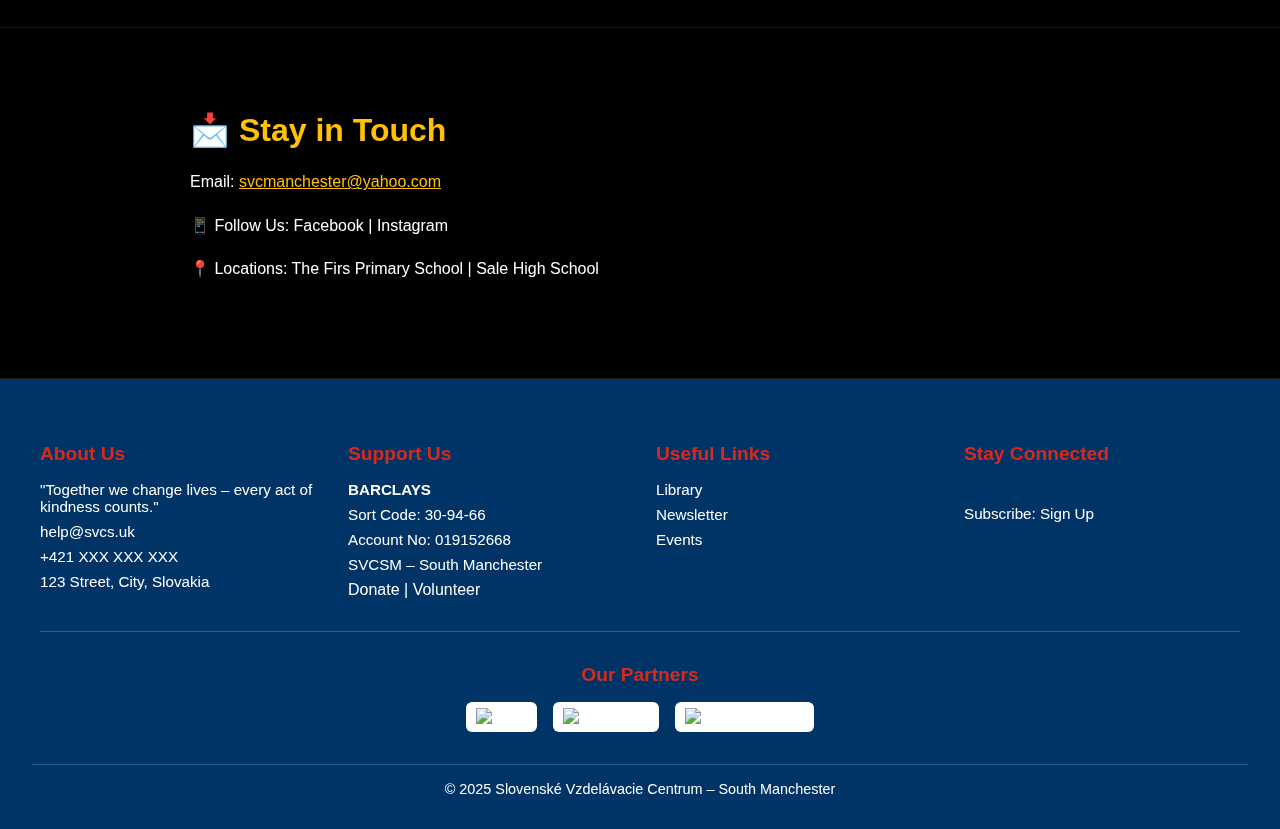
==== commit ad0e59c9: "Update index.html" ====
--- a/index.html
+++ b/index.html
@@ -22,7 +22,7 @@
   <header class="header">
     <div class="header-container">
       <div class="site-logo">
-        <img src="images/Logo.PNG" alt="Logo" class="logo-img" />
+        <img src="images/logo.png" alt="Logo" class="logo-img" />
       </div>
       <nav class="nav" id="main-nav">
         <a href="index.html">Home</a>
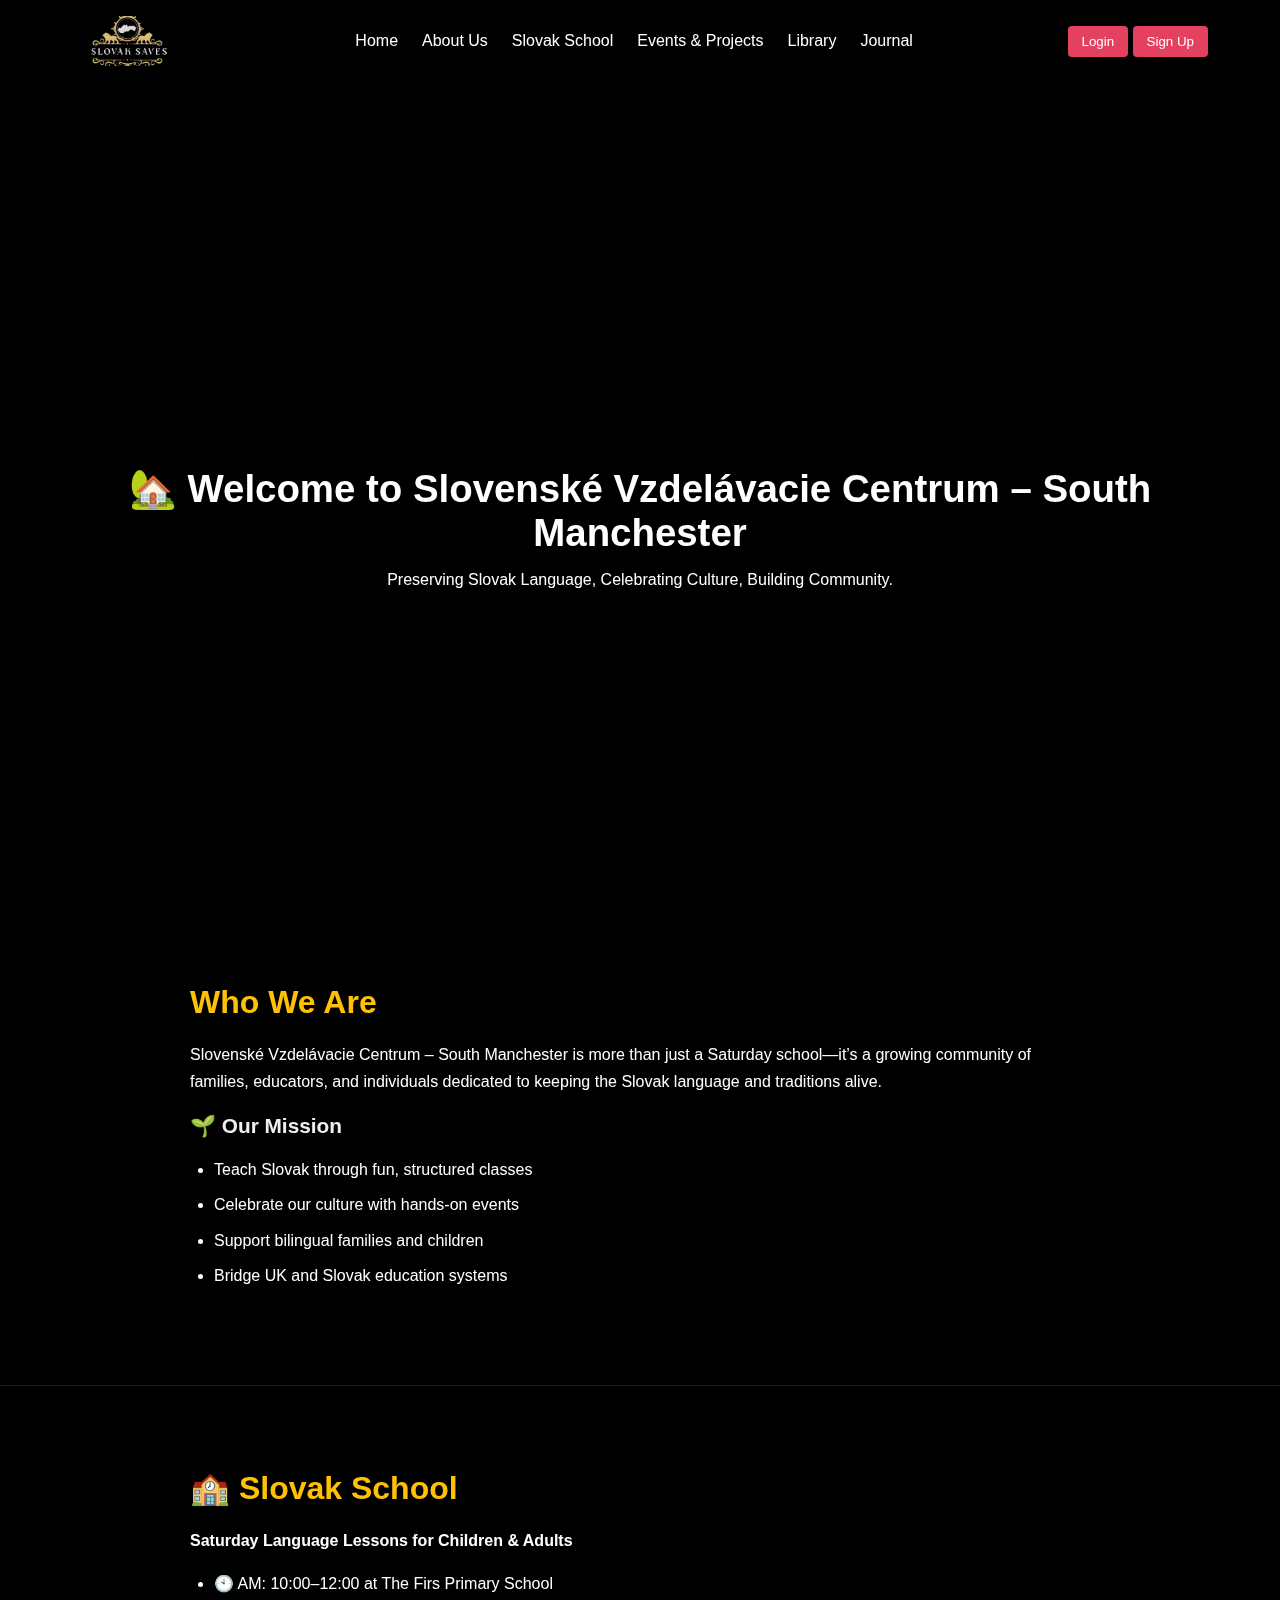
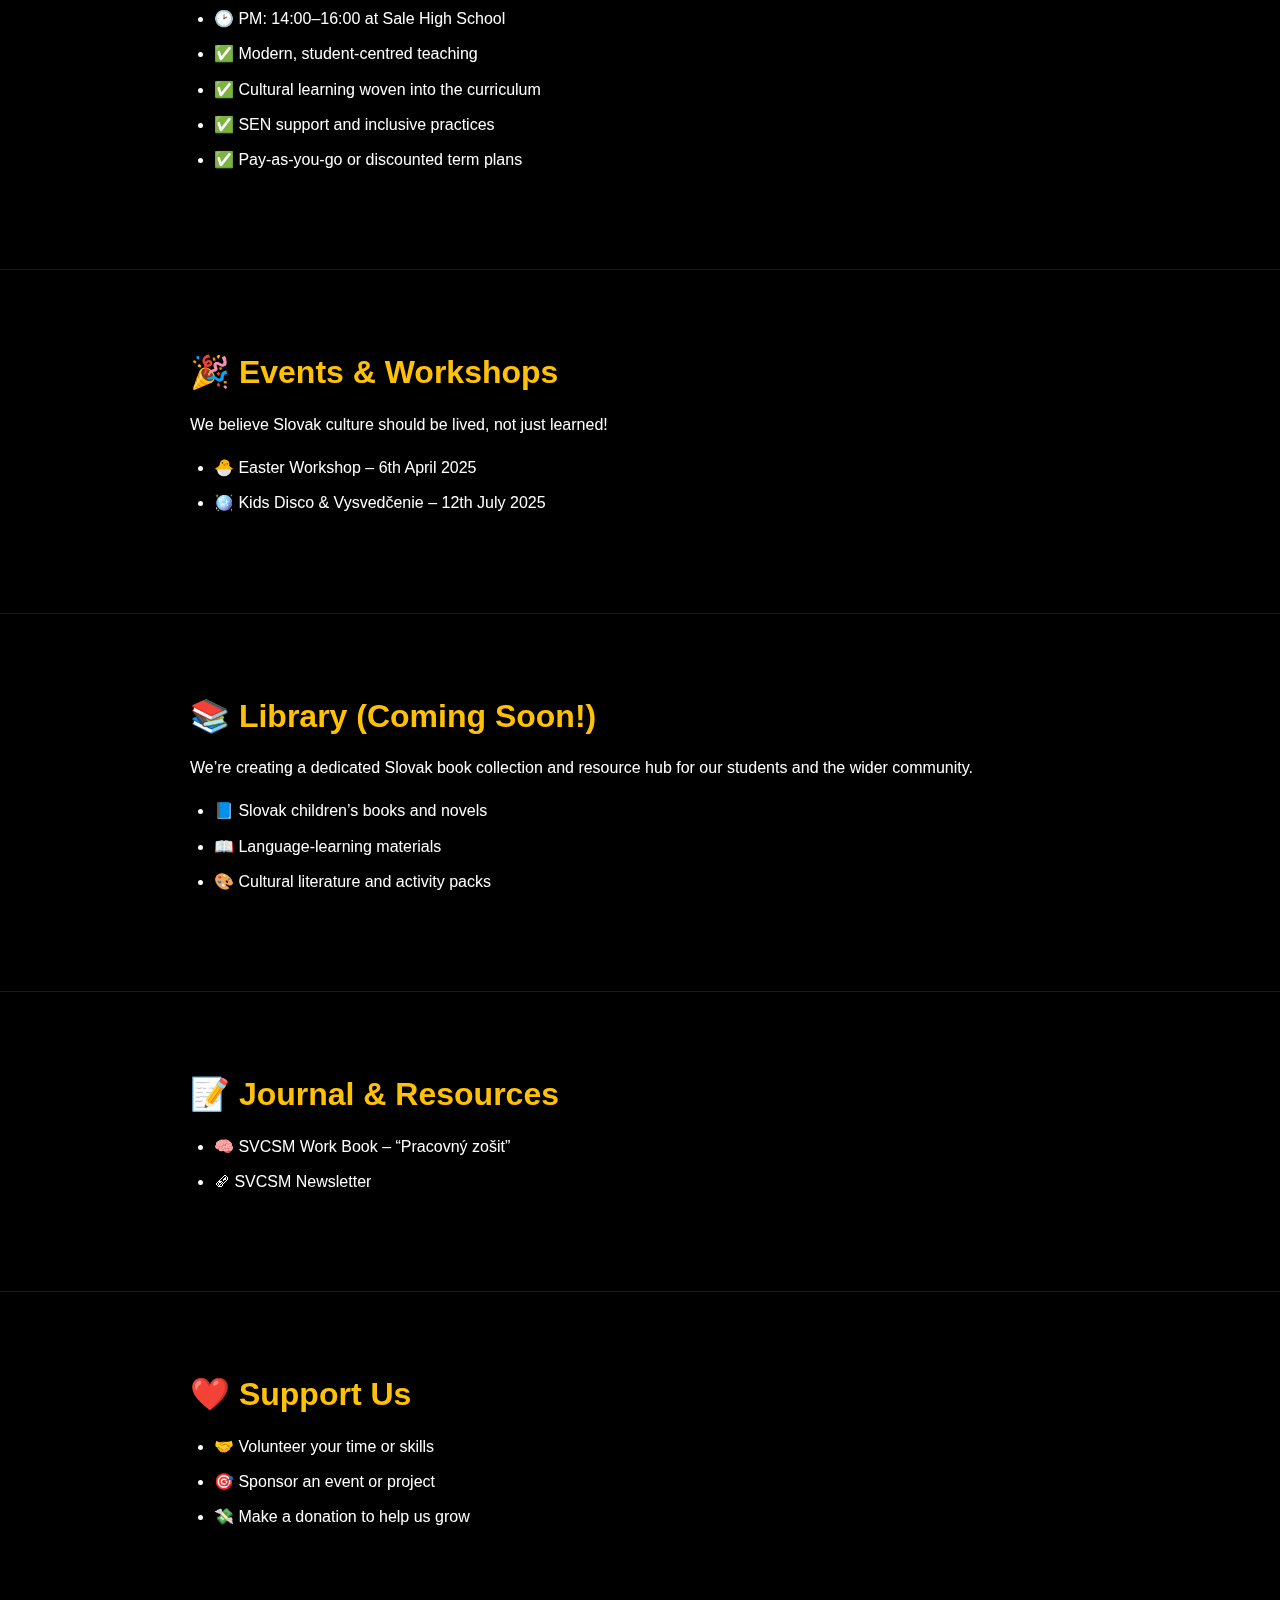
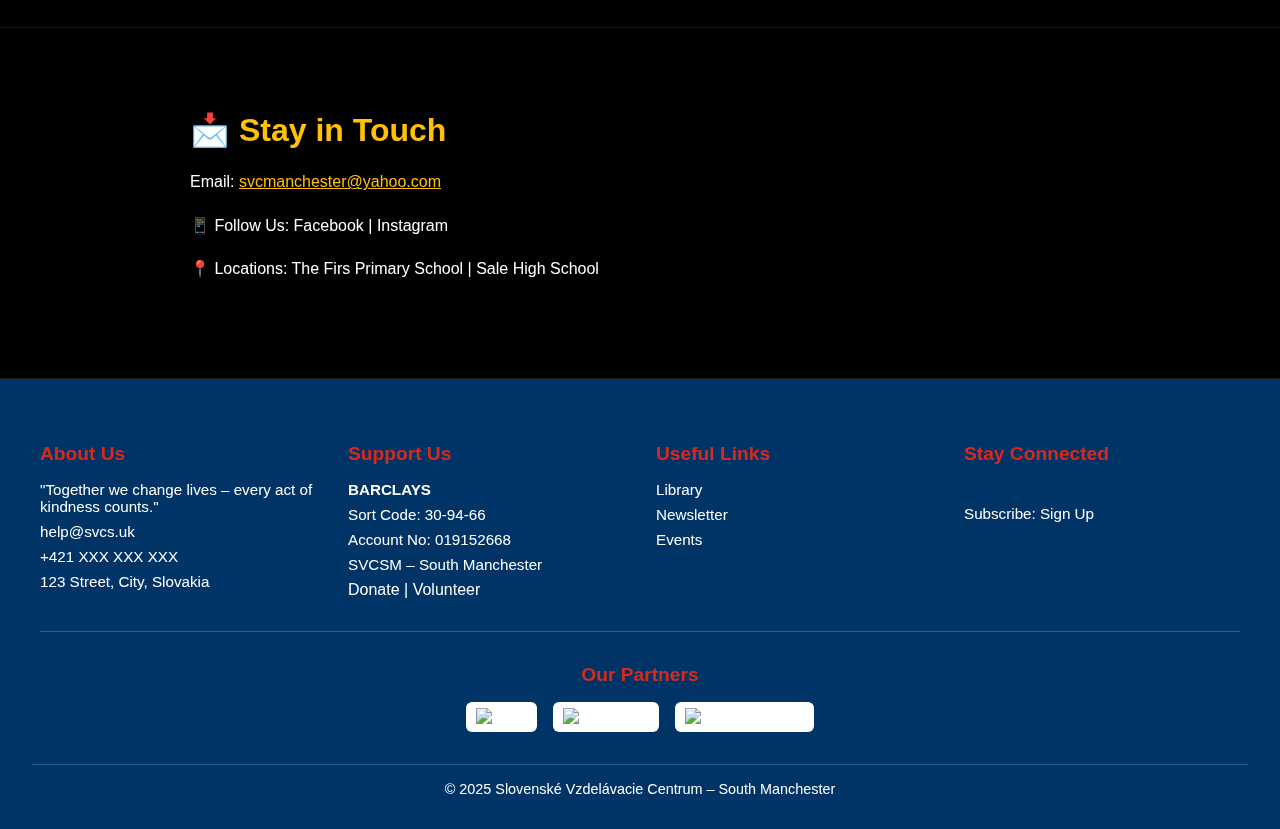
==== commit ebb4d2d8: "Update index.html" ====
--- a/index.html
+++ b/index.html
@@ -31,7 +31,6 @@
         <a href="Events_&_Projects.html">Events & Projects</a>
         <a href="Library.html">Library</a>
         <a href="Journal.html">Journal</a>
-        <a href="Journal.html">Donate</a>
       </nav>
       <div class="nav-right">
         <div class="auth-buttons">
--- a/css/index.css
+++ b/css/index.css
@@ -57,20 +57,26 @@
   flex-wrap: wrap;
   gap: 1rem;
 }
+/* === Logo Styling === */
 .site-logo {
-  font-size: 1.6rem;
-  font-weight: bold;
-  color: #fff;
-}
-.site-logo {
-  display: flex;
-  align-items: center;
+  display: flex;
+  align-items: center;
+  justify-content: center;
   margin-right: 1rem;
+  max-height: 50px;
+  overflow: hidden;
 }
 .logo-img {
-  height: 35px;
+  height: 90px;
+  max-width: 190px;
   width: auto;
   object-fit: contain;
+}
+@media (max-width: 768px) {
+  .logo-img {
+    height: 40px;
+    max-width: 100px;
+  }
 }
 
 /* === Navigation === */
